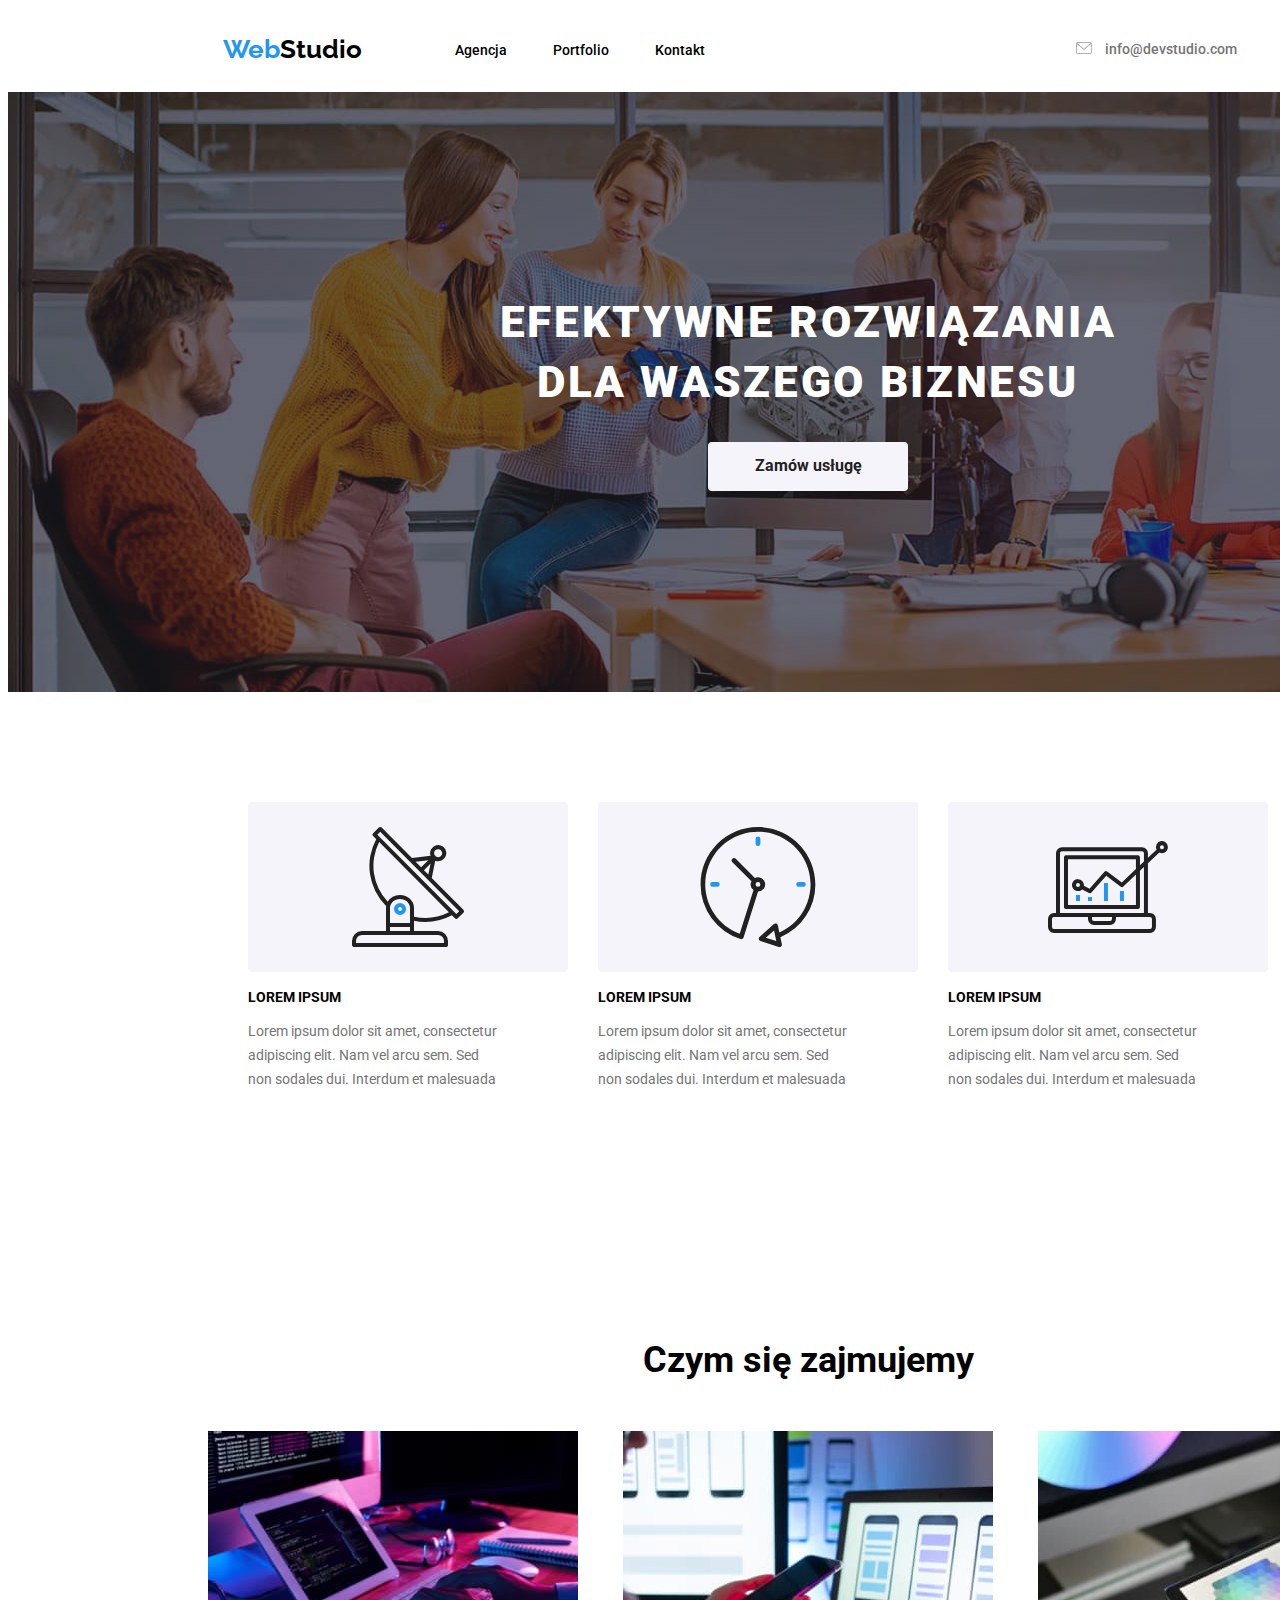
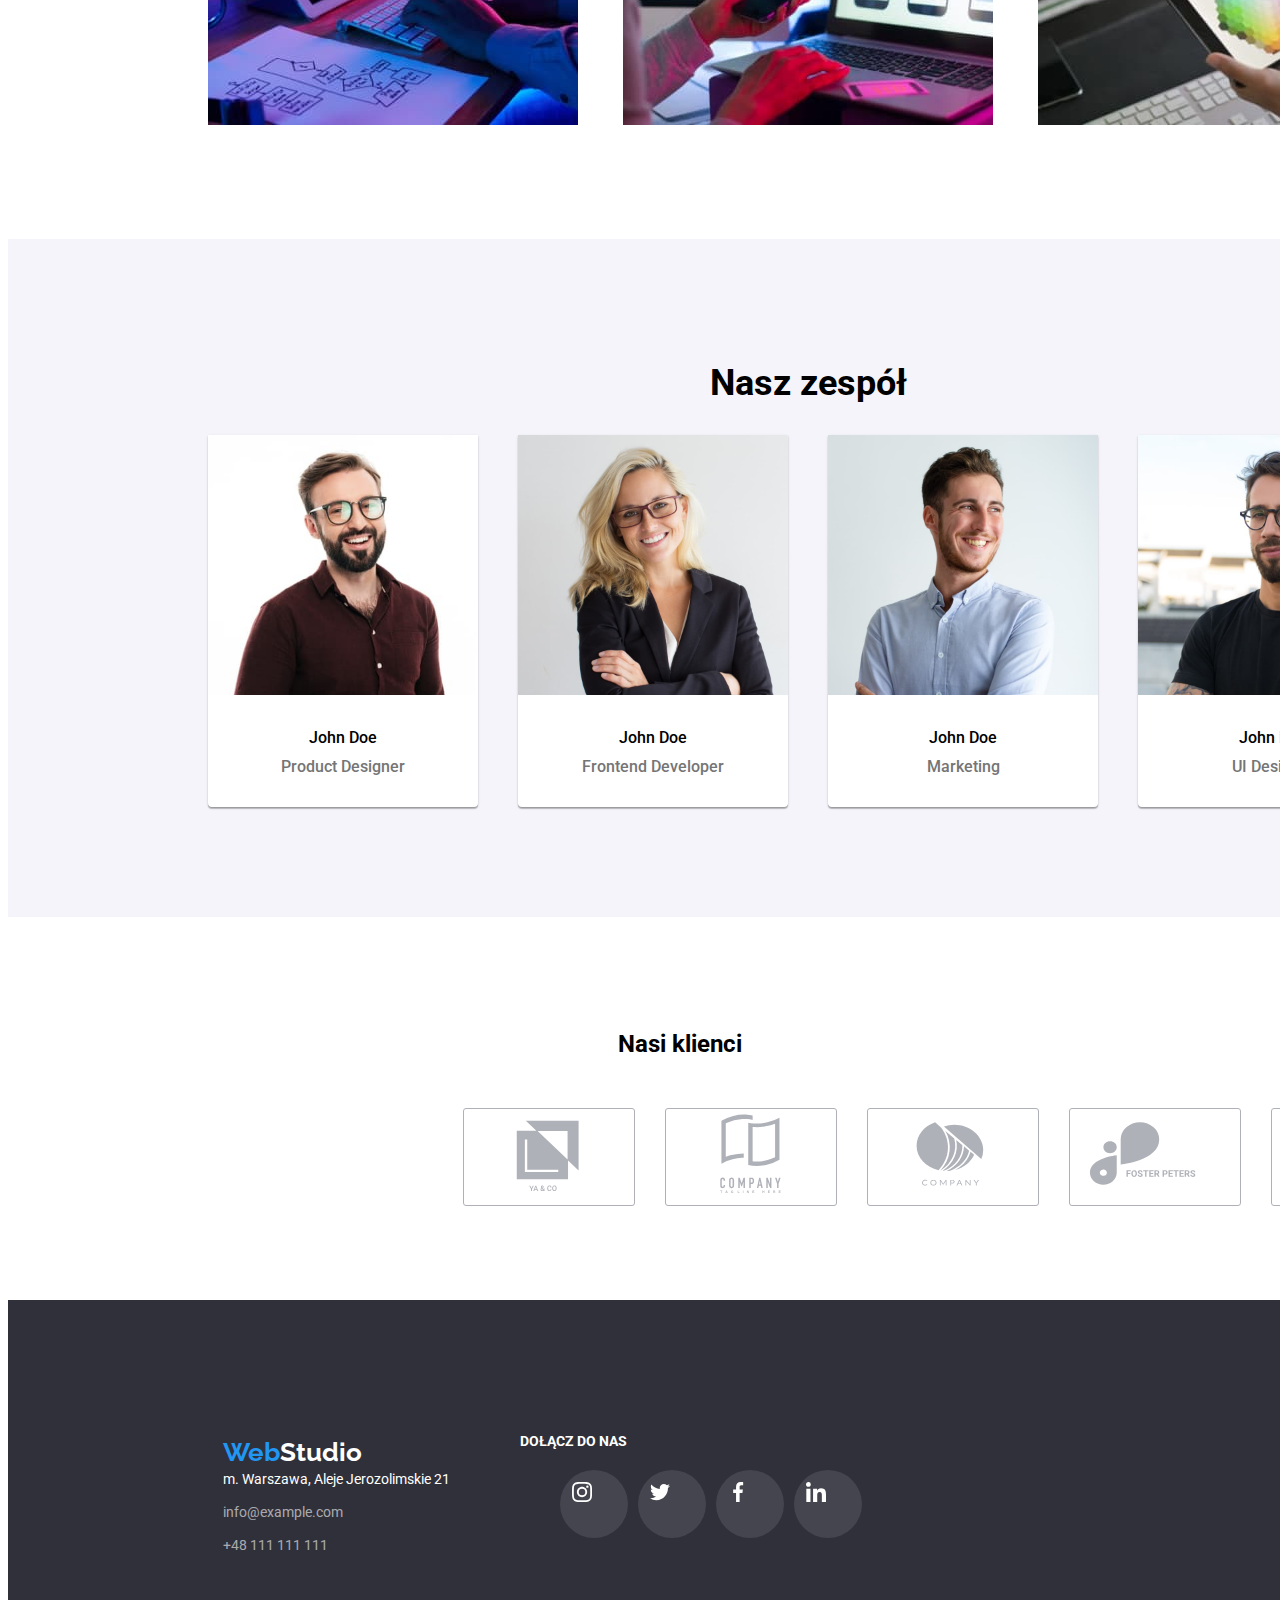
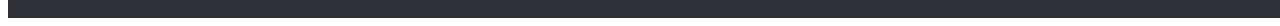
==== index.html @ 05b82b88 "our clients section" ====
<!DOCTYPE html>
<html lang="pl">
  <head>
    <meta charset="UTF-8" />
    <meta name="description" content="Doradztwo biznesowe" />
    <title>WebStudio</title>
    <link rel="preconnect" href="https://fonts.googleapis.com" />
    <link rel="preconnect" href="https://fonts.gstatic.com" crossorigin />
    <link
      href="https://fonts.googleapis.com/css2?family=Raleway:wght@700&family=Roboto:wght@400;500;700;900&display=swap"
      rel="stylesheet"
    />
    <link href="css/styles.css" rel="stylesheet" />
    <link
      rel="stylesheet"
      href="https://cdnjs.cloudflare.com/ajax/libs/modern-normalize/1.1.0/modern-normalize.min.css"
      integrity="sha512-wpPYUAdjBVSE4KJnH1VR1HeZfpl1ub8YT/NKx4PuQ5NmX2tKuGu6U/JRp5y+Y8XG2tV+wKQpNHVUX03MfMFn9Q=="
      crossorigin="anonymous"
      referrerpolicy="no-referrer"
    />
  </head>
  <body>
    <header>
      <div class="top container">
        <a class="logo" href="./index.html">
          <span class="blue-text">Web</span
          ><span class="black-text">Studio</span>
        </a>
        <nav>
          <ul class="menu">
            <li class="menu-component">
              <a class="link" href="./agencja">Agencja</a>
            </li>
            <li class="menu-component">
              <a class="link" href="./portfolio.html">Portfolio</a>
            </li>
            <li class="menu-component">
              <a class="link" href="./kontakt">Kontakt</a>
            </li>
          </ul>
        </nav>
        <ul class="contact-list">
          <li class="contact-address">
            <a class="contact" href="mailto:info@devstudio.com">
              <svg class="icons-header" height="12" width="16">
                <use href="./images/icons.svg#icon-envelope"></use>
              </svg>
              info@devstudio.com</a
            >
          </li>
          <li class="contact-address">
            <a class="contact" href="tel:+48111111111">
              <svg class="icons-header" height="16" width="10">
                <use href="./images/icons.svg#icon-smartphone"></use>
              </svg>
              +48 111 111 111</a
            >
          </li>
        </ul>
      </div>
    </header>
    <main class="main-part">
      <div class="dark-background">
        <h1 class="first-headline">
          EFEKTYWNE ROZWIĄZANIA<br />DLA WASZEGO BIZNESU
        </h1>
        <button class="single-button" type="button">Zamów usługę</button>
      </div>
      <section class="section">
        <div class="container">
          <ul class="latin-list">
            <li class="small-header">
              <svg class="list-icon" width="270" height="120">
                <use href="./images/icons.svg#icon-antenna-1"></use>
              </svg>
              <h3 class="latin-title">LOREM IPSUM</h3>
              <p class="latin-text">
                Lorem ipsum dolor sit amet, consectetur <br />
                adipiscing elit. Nam vel arcu sem. Sed <br />
                non sodales dui. Interdum et malesuada
              </p>
            </li>
            <li class="small-header">
              <svg class="list-icon" width="270" height="120">
                <use href="./images/icons.svg#icon-clock-1"></use>
              </svg>
              <h3 class="latin-title">LOREM IPSUM</h3>
              <p class="latin-text">
                Lorem ipsum dolor sit amet, consectetur <br />
                adipiscing elit. Nam vel arcu sem. Sed <br />
                non sodales dui. Interdum et malesuada
              </p>
            </li>
            <li class="small-header">
              <svg class="list-icon" width="270" height="120">
                <use href="./images/icons.svg#icon-diagram-1"></use>
              </svg>
              <h3 class="latin-title">LOREM IPSUM</h3>
              <p class="latin-text">
                Lorem ipsum dolor sit amet, consectetur <br />
                adipiscing elit. Nam vel arcu sem. Sed <br />
                non sodales dui. Interdum et malesuada
              </p>
            </li>
            <li class="small-header">
              <svg class="list-icon" width="270" height="120">
                <use href="./images/icons.svg#icon-astronaut-1"></use>
              </svg>
              <h3 class="latin-title">LOREM IPSUM</h3>
              <p class="latin-text">
                Lorem ipsum dolor sit amet, consectetur <br />
                adipiscing elit. Nam vel arcu sem. Sed <br />
                non sodales dui. Interdum et malesuada
              </p>
            </li>
          </ul>
        </div>
      </section>
      <section class="section">
        <div class="container">
          <h2 class="medium-header">Czym się zajmujemy</h2>
          <ul class="offers">
            <li class="offer">
              <img
                alt="working programer and his desk"
                width="370"
                height="294"
                src="images/first.jpg"
              />
            </li>
            <li class="offer">
              <img
                alt="application designer"
                width="370"
                height="294"
                src="images/second.jpg"
              />
            </li>
            <li class="offer">
              <img
                alt="graphic tablet and colour selection"
                width="370"
                height="294"
                src="images/third.jpg"
              />
            </li>
          </ul>
        </div>
      </section>
      <section class="section bottom-section">
        <div class="container">
          <h2 class="medium-header">Nasz zespół</h2>
          <ul class="team">
            <li class="photo">
              <figure>
                <img
                  alt="picture of a product designer"
                  width="270"
                  height="260"
                  src="images/productdesign.jpg"
                />
                <figcaption class="name">
                  <span class="person">John Doe</span>
                  <span class="position">Product Designer</span>
                </figcaption>
              </figure>
            </li>
            <li class="photo">
              <figure>
                <img
                  alt="picture of a frontend developer"
                  width="270"
                  height="260"
                  src="images/frontend.jpg"
                />
                <figcaption class="name">
                  <span class="person">John Doe</span>
                  <span class="position">Frontend Developer</span>
                </figcaption>
              </figure>
            </li>
            <li class="photo">
              <figure>
                <img
                  alt="picture of a marketing specialist"
                  width="270"
                  height="260"
                  src="images/marketing.jpg"
                />
                <figcaption class="name">
                  <span class="person">John Doe</span>
                  <span class="position">Marketing</span>
                </figcaption>
              </figure>
            </li>
            <li class="photo">
              <figure>
                <img
                  alt="picture of a UI designer"
                  width="270"
                  height="260"
                  src="images/uidesigner.jpg"
                />
                <figcaption class="name">
                  <span class="person">John Doe</span>
                  <span class="position">UI Designer</span>
                </figcaption>
              </figure>
            </li>
          </ul>
        </div>
      </section>
      <section class="section">
        <div class="container">
          <h2 class="clients">Nasi klienci</h2>
          <ul class="clients-list">
            <li class="clients-element">
              <a href="#" class="clients-link">
                <svg class="clients-icon" height="92" width="170">
                  <use
                    href="./images/icons.svg#icon-client1"
                    class="logo-client"
                  ></use>
                </svg>
              </a>
            </li>
            <li class="clients-element">
              <a href="#" class="clients-link">
                <svg class="clients-icon" height="92" width="170">
                  <use
                    href="./images/icons.svg#icon-client2"
                    class="logo-client"
                  ></use>
                </svg>
              </a>
            </li>
            <li class="clients-element">
              <a href="#" class="clients-link">
                <svg class="clients-icon" height="92" width="170">
                  <use
                    href="./images/icons.svg#icon-client3"
                    class="logo-client"
                  ></use>
                </svg>
              </a>
            </li>
            <li class="clients-element">
              <a href="#" class="clients-link">
                <svg class="clients-icon" height="92" width="170">
                  <use
                    href="./images/icons.svg#icon-client4"
                    class="logo-client"
                  ></use>
                </svg>
              </a>
            </li>
            <li class="clients-element">
              <a href="#" class="clients-link">
                <svg class="clients-icon" height="92" width="170">
                  <use
                    href="./images/icons.svg#icon-client5"
                    class="logo-client"
                  ></use>
                </svg>
              </a>
            </li>
            <li class="clients-element">
              <a href="#" class="clients-link">
                <svg class="clients-icon" height="92" width="170">
                  <use
                    href="./images/icons.svg#icon-client6"
                    class="logo-client"
                  ></use>
                </svg>
              </a>
            </li>
          </ul>
        </div>
      </section>
    </main>
    <footer class="footer-background">
      <div class="contacts-footer">
        <div class="contacts-footer-group">
          <ul class="footer-components">
            <li class="bottom-logo">
              <a
                class="logo"
                href="https://zofiasylwisty.github.io/goit-markup-hw-04/"
              >
                <span class="blue-text">Web</span
                ><span class="white-text">Studio</span>
              </a>
            </li>
            <li class="addresses">
              <address class="location">
                m. Warszawa, Aleje Jerozolimskie 21
              </address>
            </li>
            <li class="addresses">
              <a class="bottom-links" href="mailto:info@devstudio.com"
                >info@example.com</a
              >
            </li>
            <li class="addresses">
              <a class="bottom-links" href="tel:+48111111111"
                >+48 111 111 111</a
              >
            </li>
          </ul>
          <div class="social-media-footer">
            <h2 class="join-us">DOŁĄCZ DO NAS</h2>
            <ul class="footer-icons-list">
              <li class="icon-element-footer">
                <div class="footer-icon-circle">
                  <a href="https://www.instagram.com/" class="icon-footer"
                    ><svg class="footer-social-icons" height="20" width="20">
                      <use href="./images/icons.svg#icon-instagram"></use>
                    </svg>
                  </a>
                </div>
              </li>
              <li class="icon-element-footer">
                <div class="footer-icon-circle">
                  <a href="https://twitter.com/" class="icon-footer"
                    ><svg class="footer-social-icons" height="20" width="20">
                      <use href="./images/icons.svg#icon-twitter"></use>
                    </svg>
                  </a>
                </div>
              </li>
              <li class="icon-element-footer">
                <div class="footer-icon-circle">
                  <a href="https://www.facebook.com/" class="icon-footer"
                    ><svg class="footer-social-icons" height="20" width="20">
                      <use href="./images/icons.svg#icon-facebook"></use>
                    </svg>
                  </a>
                </div>
              </li>
              <li class="icon-element-footer">
                <div class="footer-icon-circle">
                  <a href="https://www.linkedin.com/" class="icon-footer"
                    ><svg class="footer-social-icons" height="20" width="20">
                      <use href="./images/icons.svg#icon-linkedin"></use>
                    </svg>
                  </a>
                </div>
              </li>
            </ul>
          </div>
        </div>
      </div>
    </footer>
  </body>
</html>
---- css/styles.css ----
body {
  font-family: "Roboto", sans-serif;
  font-family: inherit;
  background: var(--first-color) inherit;
  width: 1600px;
}
:root {
  --first-color: #ffffff;
  --second-color: #f5f4fa;
  --third-color: #757575;
  --fourth-color: #2f303a;
  --fifth-color: #000000;
  --sixth-color: #212121;
  --seventh-color: #2196f3;
  --eight-color: #ffffff99;
  --shadow: #00000040;
  --disabled-icon: #afb1b8;
  --icons-color: rgba(255, 255, 255, 0.1);
}
.blue-text {
  font-family: "Raleway";
  font-size: 26px;
  font-weight: 700;
  line-height: 1.19;
  color: var(--seventh-color);
  text-decoration: none;
}
.black-text {
  font-family: "Raleway";
  font-size: 26px;
  font-weight: 700;
  line-height: 1.19;
  color: var(--fifth-color);
  text-decoration: none;
}
.white-text {
  font-family: "Raleway";
  font-size: 26px;
  font-weight: 700;
  line-height: 1.19;
  color: var(--first-color);
  text-decoration: none;
}
.border-bottom {
  border-bottom: 1px solid #e5e5e5;
}
.top {
  display: flex;
  flex-direction: row;
  align-items: center;
  margin-left: 215px;
  margin-right: 0px;
}
.menu {
  display: flex;
  flex-direction: row;
  padding-left: 0px;
  margin-left: 93px;
  margin-right: 371px;
  margin-top: 32px;
  margin-bottom: 32px;
}
.menu > .menu-component:not(:last-child) {
  margin-right: 46px;
}
.contact-list {
  display: flex;
  flex-direction: row;
  padding-left: 0px;
  margin-top: 32px;
  margin-bottom: 32px;
}
.contact-list > .contact-address:not(:last-child) {
  margin-right: 50px;
}
.logo {
  font-family: "Raleway";
  font-weight: 700;
  font-size: 26px;
  line-height: 1.19;
  text-decoration: none;
  margin-top: 24px;
  margin-bottom: 25px;
}

li {
  list-style: none;
}

.link {
  font-family: "Roboto";
  font-weight: 500;
  font-size: 14px;
  line-height: 1.14;
  text-decoration: none;
  color: var(--fifth-color);
}
.link:hover,
.link:focus,
.link:active {
  color: var(--seventh-color);
}
.contact {
  font-family: "Roboto";
  font-size: 14px;
  font-weight: 500;
  line-height: 1.14;
  text-decoration: none;
  color: var(--third-color);
}
.contact:hover,
.contact:focus,
.contact:active {
  color: var(--seventh-color);
}
.icons-header:hover {
  fill: #2196f3;
}
.icons-header {
  fill: var(--disabled-icon);
  margin-right: 10px;
}
.dark-background {
  background-color: var(--fourth-color);
  width: 1600px;
  display: flex;
  flex-direction: column;
  justify-content: center;
  align-items: center;
}
.dark-background {
  background-color: var(--fourth-color);
  height: 600px;
  background-image: linear-gradient(
      to bottom,
      rgba(47, 48, 58, 0.4) 0%,
      rgba(47, 48, 58, 0.4) 50%
    ),
    url(../images/background-photo.jpg);
  background-size: cover;
  background-position: center;
  background-repeat: no-repeat;
  box-shadow: 0px 4px 4px 0px var(--shadow-shadow);
  max-width: 1600px;
  margin: 0 auto;
}

.first-headline {
  font-family: "Roboto";
  font-size: 44px;
  font-weight: 900;
  letter-spacing: 0.06em;
  line-height: 1.36;
  text-align: center;
  color: var(--first-color);
  margin: 200px 452px 30px;
}
.single-button {
  color: var(--sixth-color);
  background-color: var(--second-color);
  cursor: pointer;
  border: none;
  border-radius: 4px;
  font-family: "Roboto";
  font-size: 16px;
  font-weight: 700;
  line-height: 1.8;
  padding: 10px 41px 10px 42px;
  width: 200px;
  margin: 0px 700px 200px;
}
.single-button:hover,
.single-button:focus,
.single-button:active {
  color: var(--first-color);
  background-color: var(--seventh-color);
  text-align: center;
  display: flex;
}
.list-icon {
  background-color: var(--second-color);
  width: 270;
  height: 120;
  border-radius: 4px;
  padding: 25px;
}
.latin-list {
  display: flex;
  flex-direction: row;
  justify-content: space-between;
}
.latin-title {
  font-family: Roboto;
  font-size: 14px;
  font-weight: 700;
  line-height: 1.14;
  color: var(--fifth-color);
  margin-bottom: 10px;
}
.latin-list > .small-header:not(:last-child) {
  margin-right: 30px;
}
.latin-text {
  font-family: "Roboto";
  font-size: 14px;
  line-height: 1.71;
  color: var(--third-color);
}
.medium-header {
  font-family: "Roboto";
  font-size: 36px;
  font-weight: 700;
  line-height: 1.16;
  color: var(--fifth-color);
  text-align: center;
}
.name {
  font-family: "Roboto";
  font-size: 16px;
  font-weight: 500;
  line-height: 1.18;
  color: var(--fifth-color);
}
.position {
  font-family: "Roboto";
  font-size: 16px;
  line-height: 1.18;
  color: var(--third-color);
  padding-bottom: 30px;
}
.term {
  color: var(--sixth-color);
  font-family: "Roboto";
  font-size: 18px;
  font-weight: 700;
  line-height: 2;
  margin-top: 20px;
  margin-right: 24px;
  margin-left: 24px;
}
.test {
  display: flex;
  flex-direction: column;
  border-bottom: 1px solid #eeeeee;
  border-right: 1px solid #eeeeee;
  border-left: 1px solid #eeeeee;
}
.definition {
  color: var(--third-color);
  font-family: "Roboto";
  font-size: 16px;
  line-height: 1.8;
  margin-top: 4px;
  margin-bottom: 20px;
}

.location {
  font-family: "Roboto";
  font-size: 14px;
  font-style: normal;
  line-height: 1.7;
  color: var(--first-color);
}
.bottom-links {
  color: var(--eight-color);
  font-family: "Roboto";
  font-size: 14px;
  line-height: 1.7;
  text-decoration: none;
}
.bottom-links:hover,
.bottom-links:focus,
.bottom-links:active {
  color: var(--seventh-color);
}

.footer-background {
  background-color: var(--fourth-color);
  border-top: 1px solid var(--fourth-color);
}
.footer-components {
  display: flex;
  flex-direction: column;
  justify-content: flex-start;
  padding-top: 60px;
  padding-left: 215px;
  margin-bottom: 0px;
}
.footer-components > .addresses:not(:last-child) {
  margin-bottom: 9px;
}
.footer-components > .addresses:first-child {
  margin-top: 20px;
}
.footer-components > .addresses:last-child {
  margin-bottom: 60px;
}
.contacts-footer {
  display: flex;
}
.contacts-footer-group {
  display: flex;
  margin-top: 60px;
}
.social-media-footer {
  margin-left: 70px;
}
.join-us {
  font-family: "Roboto";
  font-weight: 700;
  font-size: 14px;
  line-height: 1.17;
  letter-spacing: 3%;
  color: var(--first-color);
  text-transform: uppercase;
  margin-top: 72px;
  margin-right: 955px;
  margin-bottom: 20px;
}
.footer-icons-list {
  display: flex;
}
.icon-footer {
  fill: var(--first-color);
}
.footer-icon-circle {
  width: 44px;
  height: 44px;
  border-radius: 50px;
  background-color: var(--icons-color);
  padding: 12px;
}
.footer-icon-circle:hover,
.footer-icon-circle:focus,
.footer-icon-circle:active {
  background-color: var(--seventh-color);
}
.icon-element-footer:not(:last-child) {
  margin-right: 10px;
}
.footer-social-icons {
  background-position: center;
}
.offers {
  display: flex;
  margin-top: 50px;
  justify-content: space-between;
  padding: 0px;
}
figure {
  margin: 0;
}
.team > .member:not(:last-child) {
  margin-right: 30px;
}
.team {
  display: flex;
  flex-direction: row;
  justify-content: space-between;
  padding: 0px;
}
.photo {
  display: flex;
  background-color: var(--first-color);
  border-radius: 0px 0px 4px 4px;
  box-shadow: 0px 1px 3px rgba(0, 0, 0, 0.12), 0px 1px 1px rgba(0, 0, 0, 0.14),
    0px 2px 1px rgba(0, 0, 0, 0.2);
}
.name {
  display: flex;
  flex-direction: column;
  align-items: center;
}
.person {
  padding-top: 30px;
  margin-bottom: 10px;
}

.filters-list {
  display: flex;
  flex-direction: row;
  justify-content: space-between;
  margin-top: 100px;
  margin-bottom: 56px;
  margin-left: 510px;
  margin-right: 518px;
  padding: 0px;
  width: 572px;
}
.filter {
  color: var(--sixth-color);
  background-color: var(--second-color);
  cursor: pointer;
  border: none;
  font-family: "Roboto";
  font-size: 16px;
  font-weight: 500;
  line-height: 1.16;
  text-align: center;
  padding: 6px 22px;
  border-radius: 4px;
}
.filter:hover,
.filter:focus,
.filter:active {
  color: var(--first-color);
  background-color: var(--seventh-color);
}
.filters-list > .filter-element:not(:last-child) {
  margin-right: 8px;
}

.main-part {
  display: flex;
  flex-direction: column;
  align-items: center;
}
.bottom-section {
  background-color: var(--second-color);
  width: 1600px;
  display: flex;
  justify-content: center;
}
.section {
  padding-top: 94px;
  padding-bottom: 94px;
}
.container {
  width: 1200px;
}
.card-set {
  display: flex;
  flex-wrap: wrap;
  gap: 30px;
  padding: 0;
}
.card-item {
  flex-basis: calc((100% - 60px) / 3);
}
.grid-container {
  width: 1182px;
  margin-left: 215px;
  margin-bottom: 94px;
}
.clients {
  font-family: "Roboto";
  font-weight: 700;
  line-height: 1.16;
  text-align: center;
  color: var(--fifth-color);
  margin-bottom: 50px;
  margin-left: 410px;
  display: flex;
  align-items: center;
}
.clients-list {
  display: flex;
  flex-wrap: nowrap;
  gap: 30px;
  margin: 0;
  margin-left: 215px;
  align-items: center;
}
.logo-client {
  fill: var(--disabled-icon);
}
.logo-client:hover,
.logo-client:focus,
.logo-client:active {
  fill: var(--seventh-color);
}

.clients-element {
  border: 1px solid var(--disabled-icon);
  border-radius: 3px;
}
.clients-element:hover,
.clients-element:focus,
.clients-element:active {
  border: 1px solid var(--seventh-color);
}
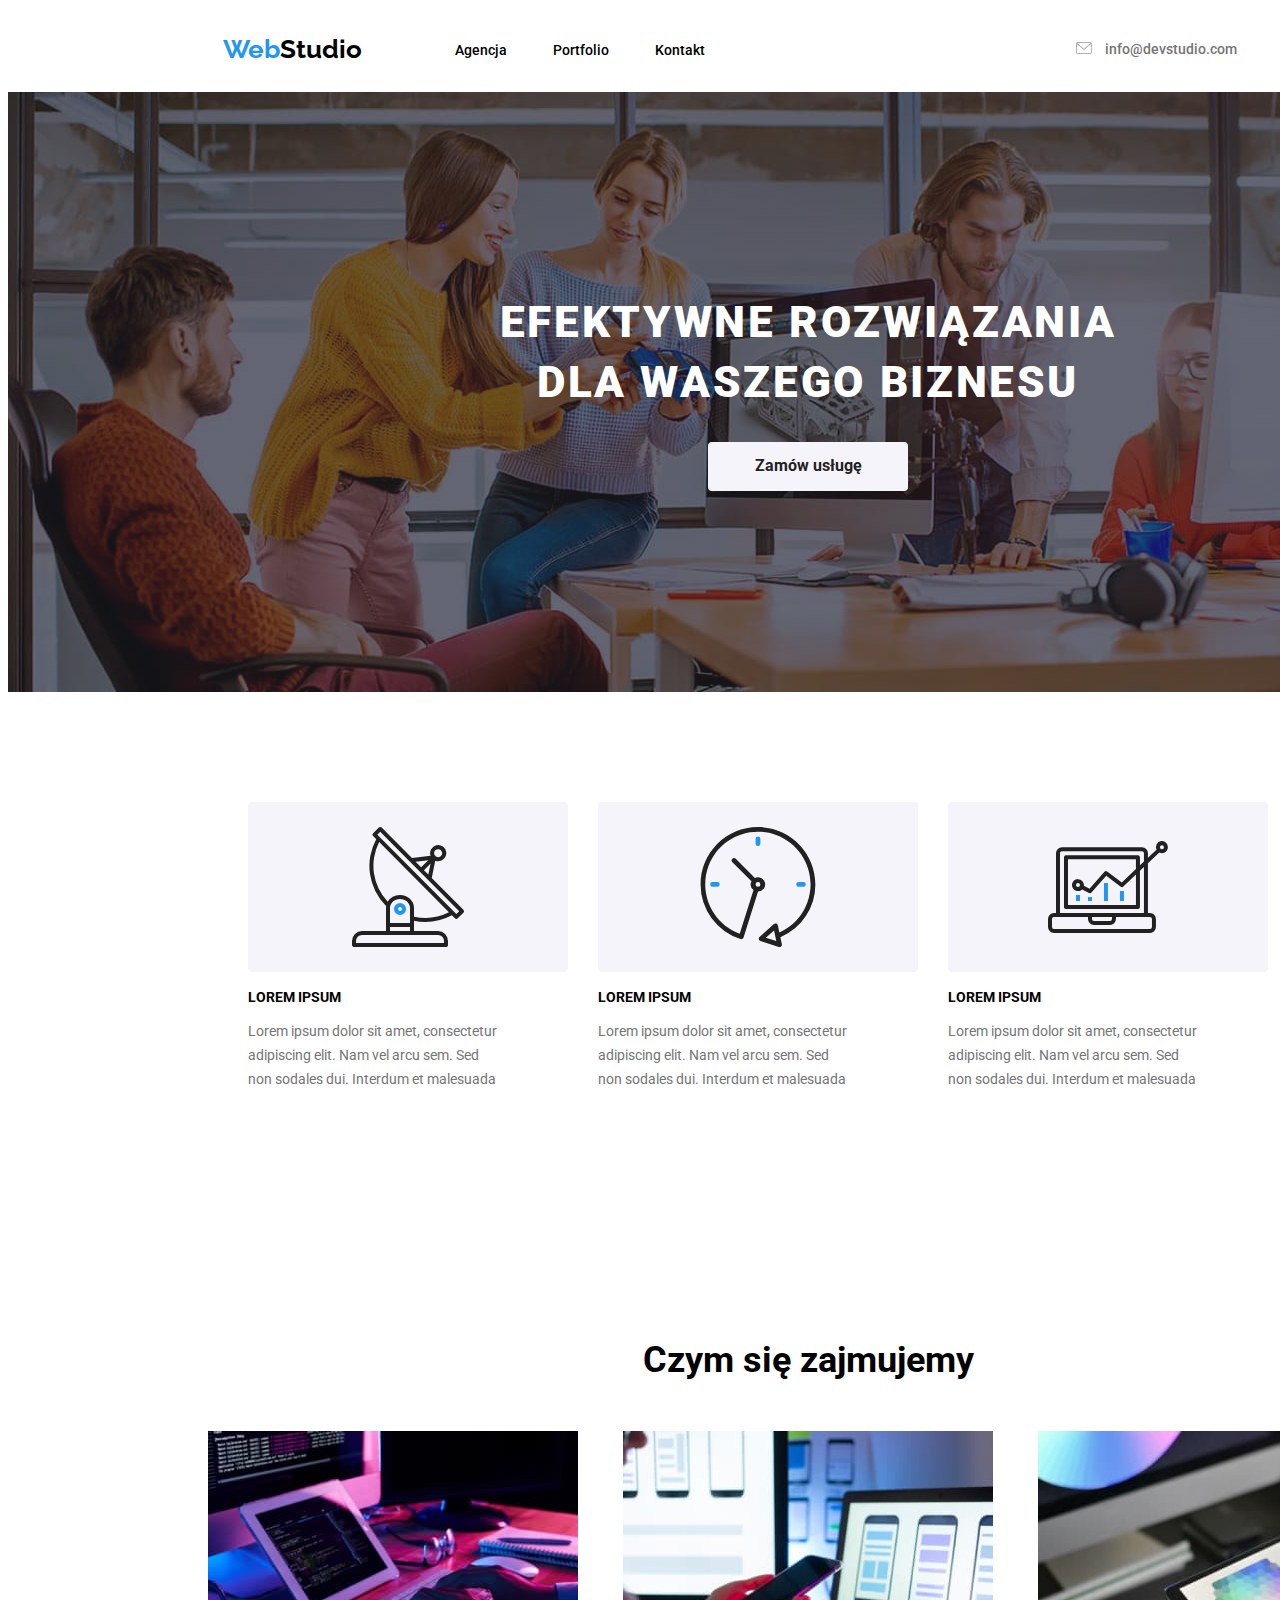
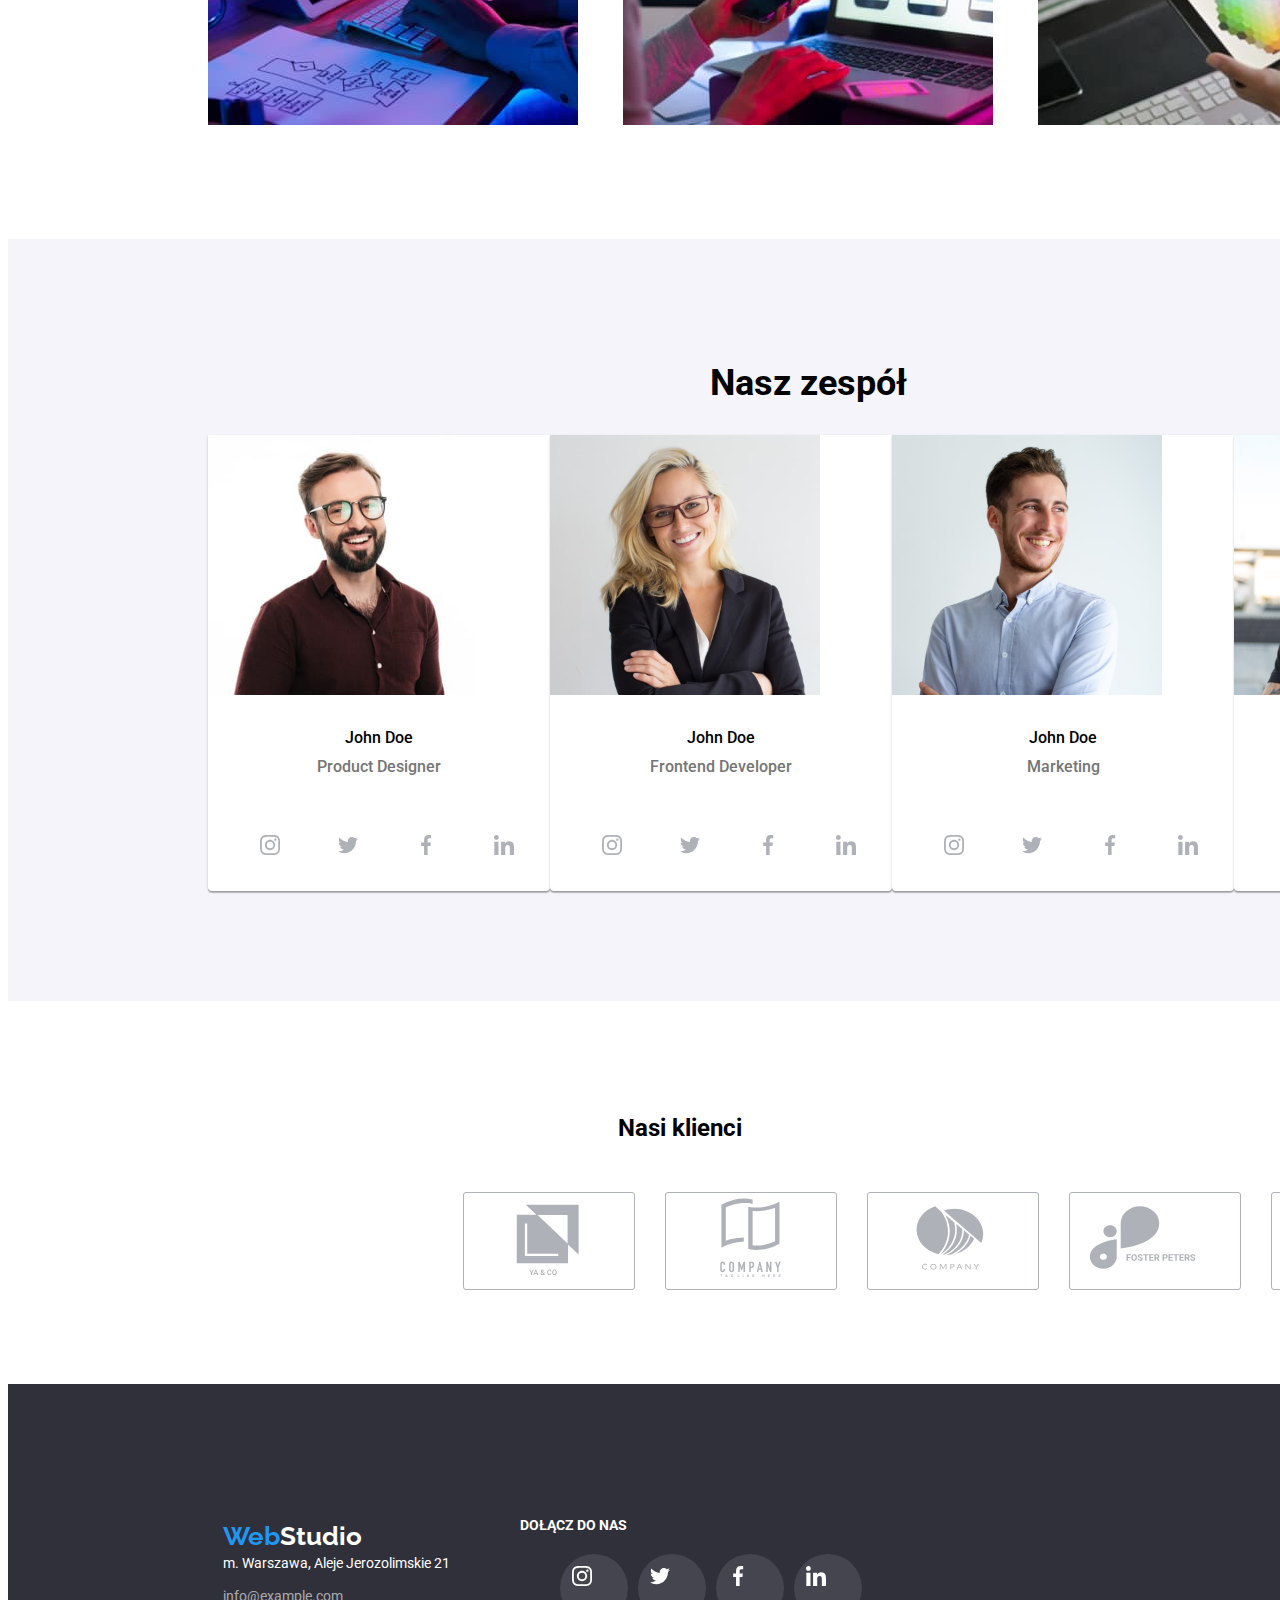
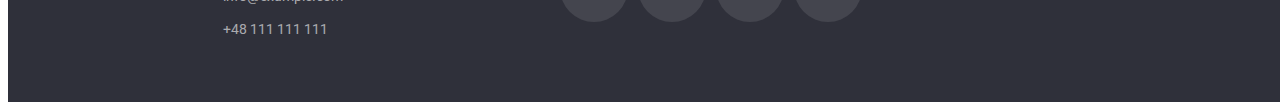
==== commit 2577357c: "social media" ====
--- a/index.html
+++ b/index.html
@@ -162,6 +162,50 @@
                 <figcaption class="name">
                   <span class="person">John Doe</span>
                   <span class="position">Product Designer</span>
+                  <ul class="social-media">
+                    <li class="social-media-element">
+                      <div class="icon-circle">
+                        <a
+                          href="https://www.instagram.com/"
+                          class="social-icons-link"
+                          ><svg class="social-icons" width="20" height="20">
+                            <use href="./images/icons.svg#icon-instagram"></use>
+                          </svg>
+                        </a>
+                      </div>
+                    </li>
+                    <li class="social-media-element">
+                      <div class="icon-circle">
+                        <a href="https://twitter.com/" class="social-icons-link"
+                          ><svg class="social-icons" width="20" height="20">
+                            <use href="./images/icons.svg#icon-twitter"></use>
+                          </svg>
+                        </a>
+                      </div>
+                    </li>
+                    <li class="social-media-element">
+                      <div class="icon-circle">
+                        <a
+                          href="https://www.facebook.com/"
+                          class="social-icons-link"
+                          ><svg class="social-icons" width="20" height="20">
+                            <use href="./images/icons.svg#icon-facebook"></use>
+                          </svg>
+                        </a>
+                      </div>
+                    </li>
+                    <li class="social-media-element">
+                      <div class="icon-circle">
+                        <a
+                          href="https://www.linkedin.com/"
+                          class="social-icons-link"
+                          ><svg class="social-icons" width="20" height="20">
+                            <use href="./images/icons.svg#icon-linkedin"></use>
+                          </svg>
+                        </a>
+                      </div>
+                    </li>
+                  </ul>
                 </figcaption>
               </figure>
             </li>
@@ -176,6 +220,50 @@
                 <figcaption class="name">
                   <span class="person">John Doe</span>
                   <span class="position">Frontend Developer</span>
+                  <ul class="social-media">
+                    <li class="social-media-element">
+                      <div class="icon-circle">
+                        <a
+                          href="https://www.instagram.com/"
+                          class="social-icons-link"
+                          ><svg class="social-icons" width="20" height="20">
+                            <use href="./images/icons.svg#icon-instagram"></use>
+                          </svg>
+                        </a>
+                      </div>
+                    </li>
+                    <li class="social-media-element">
+                      <div class="icon-circle">
+                        <a href="https://twitter.com/" class="social-icons-link"
+                          ><svg class="social-icons" width="20" height="20">
+                            <use href="./images/icons.svg#icon-twitter"></use>
+                          </svg>
+                        </a>
+                      </div>
+                    </li>
+                    <li class="social-media-element">
+                      <div class="icon-circle">
+                        <a
+                          href="https://www.facebook.com/"
+                          class="social-icons-link"
+                          ><svg class="social-icons" width="20" height="20">
+                            <use href="./images/icons.svg#icon-facebook"></use>
+                          </svg>
+                        </a>
+                      </div>
+                    </li>
+                    <li class="social-media-element">
+                      <div class="icon-circle">
+                        <a
+                          href="https://www.linkedin.com/"
+                          class="social-icons-link"
+                          ><svg class="social-icons" width="20" height="20">
+                            <use href="./images/icons.svg#icon-linkedin"></use>
+                          </svg>
+                        </a>
+                      </div>
+                    </li>
+                  </ul>
                 </figcaption>
               </figure>
             </li>
@@ -190,6 +278,50 @@
                 <figcaption class="name">
                   <span class="person">John Doe</span>
                   <span class="position">Marketing</span>
+                  <ul class="social-media">
+                    <li class="social-media-element">
+                      <div class="icon-circle">
+                        <a
+                          href="https://www.instagram.com/"
+                          class="social-icons-link"
+                          ><svg class="social-icons" width="20" height="20">
+                            <use href="./images/icons.svg#icon-instagram"></use>
+                          </svg>
+                        </a>
+                      </div>
+                    </li>
+                    <li class="social-media-element">
+                      <div class="icon-circle">
+                        <a href="https://twitter.com/" class="social-icons-link"
+                          ><svg class="social-icons" width="20" height="20">
+                            <use href="./images/icons.svg#icon-twitter"></use>
+                          </svg>
+                        </a>
+                      </div>
+                    </li>
+                    <li class="social-media-element">
+                      <div class="icon-circle">
+                        <a
+                          href="https://www.facebook.com/"
+                          class="social-icons-link"
+                          ><svg class="social-icons" width="20" height="20">
+                            <use href="./images/icons.svg#icon-facebook"></use>
+                          </svg>
+                        </a>
+                      </div>
+                    </li>
+                    <li class="social-media-element">
+                      <div class="icon-circle">
+                        <a
+                          href="https://www.linkedin.com/"
+                          class="social-icons-link"
+                          ><svg class="social-icons" width="20" height="20">
+                            <use href="./images/icons.svg#icon-linkedin"></use>
+                          </svg>
+                        </a>
+                      </div>
+                    </li>
+                  </ul>
                 </figcaption>
               </figure>
             </li>
@@ -204,6 +336,50 @@
                 <figcaption class="name">
                   <span class="person">John Doe</span>
                   <span class="position">UI Designer</span>
+                  <ul class="social-media">
+                    <li class="social-media-element">
+                      <div class="icon-circle">
+                        <a
+                          href="https://www.instagram.com/"
+                          class="social-icons-link"
+                          ><svg class="social-icons" width="20" height="20">
+                            <use href="./images/icons.svg#icon-instagram"></use>
+                          </svg>
+                        </a>
+                      </div>
+                    </li>
+                    <li class="social-media-element">
+                      <div class="icon-circle">
+                        <a href="https://twitter.com/" class="social-icons-link"
+                          ><svg class="social-icons" width="20" height="20">
+                            <use href="./images/icons.svg#icon-twitter"></use>
+                          </svg>
+                        </a>
+                      </div>
+                    </li>
+                    <li class="social-media-element">
+                      <div class="icon-circle">
+                        <a
+                          href="https://www.facebook.com/"
+                          class="social-icons-link"
+                          ><svg class="social-icons" width="20" height="20">
+                            <use href="./images/icons.svg#icon-facebook"></use>
+                          </svg>
+                        </a>
+                      </div>
+                    </li>
+                    <li class="social-media-element">
+                      <div class="icon-circle">
+                        <a
+                          href="https://www.linkedin.com/"
+                          class="social-icons-link"
+                          ><svg class="social-icons" width="20" height="20">
+                            <use href="./images/icons.svg#icon-linkedin"></use>
+                          </svg>
+                        </a>
+                      </div>
+                    </li>
+                  </ul>
                 </figcaption>
               </figure>
             </li>
--- a/css/styles.css
+++ b/css/styles.css
@@ -375,6 +375,40 @@
   padding-top: 30px;
   margin-bottom: 10px;
 }
+.social-media {
+  display: flex;
+}
+.social-media-element {
+  margin-top: 16px;
+}
+.social-media-element:not(:last-child) {
+  margin-right: 10px;
+}
+.social-icons {
+  fill: var(--disabled-icon);
+}
+.social-icons:hover,
+.social-icons:focus,
+.social-icons:active {
+  fill: var(--first-color);
+}
+.social-icons-link:hover,
+.social-icons-link:focus,
+.social-icons-link:active {
+  fill: var(--first-color);
+}
+.icon-circle {
+  width: 44px;
+  height: 44px;
+  border-radius: 50px;
+  padding: 12px;
+  background-color: var(--first-color);
+}
+.icon-circle:hover,
+.icon-circle:focus,
+.icon-circle:active {
+  background-color: var(--seventh-color);
+}
 
 .filters-list {
   display: flex;
@@ -479,3 +513,37 @@
 .clients-element:active {
   border: 1px solid var(--seventh-color);
 }
+.social-list {
+  display: flex;
+}
+.social-list-items {
+  margin-top: 16px;
+}
+.social-list-items:not(:last-child) {
+  margin-right: 10px;
+}
+.social-icons {
+  fill: var(--disabled-icon);
+}
+.social-icons:hover,
+.social-icons:focus,
+.social-icons:active {
+  fill: var(--first-color);
+}
+.social-icons-link:hover,
+.social-icons-link:focus,
+.social-icons-link:active {
+  fill: var(--first-color);
+}
+.icon-circle {
+  width: 44px;
+  height: 44px;
+  border-radius: 50px;
+  padding: 12px;
+  background-color: var(--first-color);
+}
+.icon-circle:hover,
+.icon-circle:focus,
+.icon-circle:active {
+  background-color: var(--seventh-color);
+}
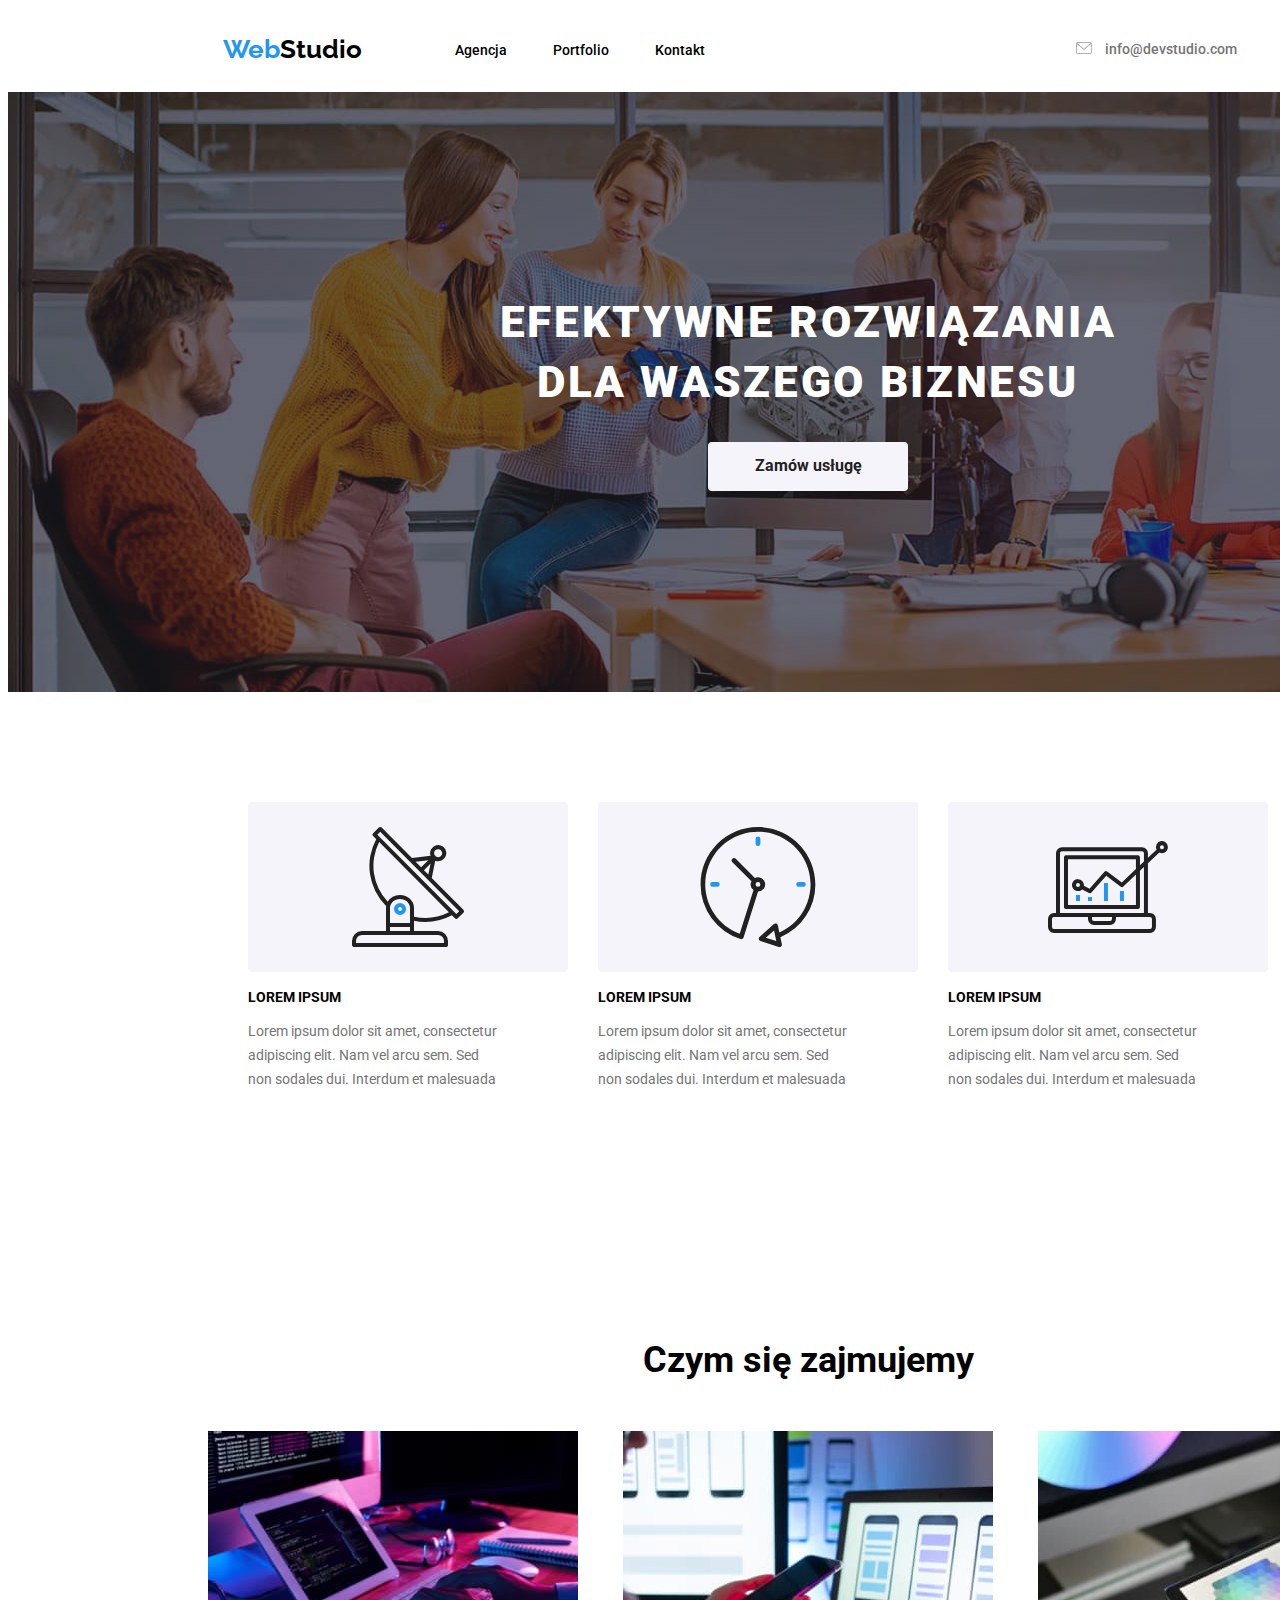
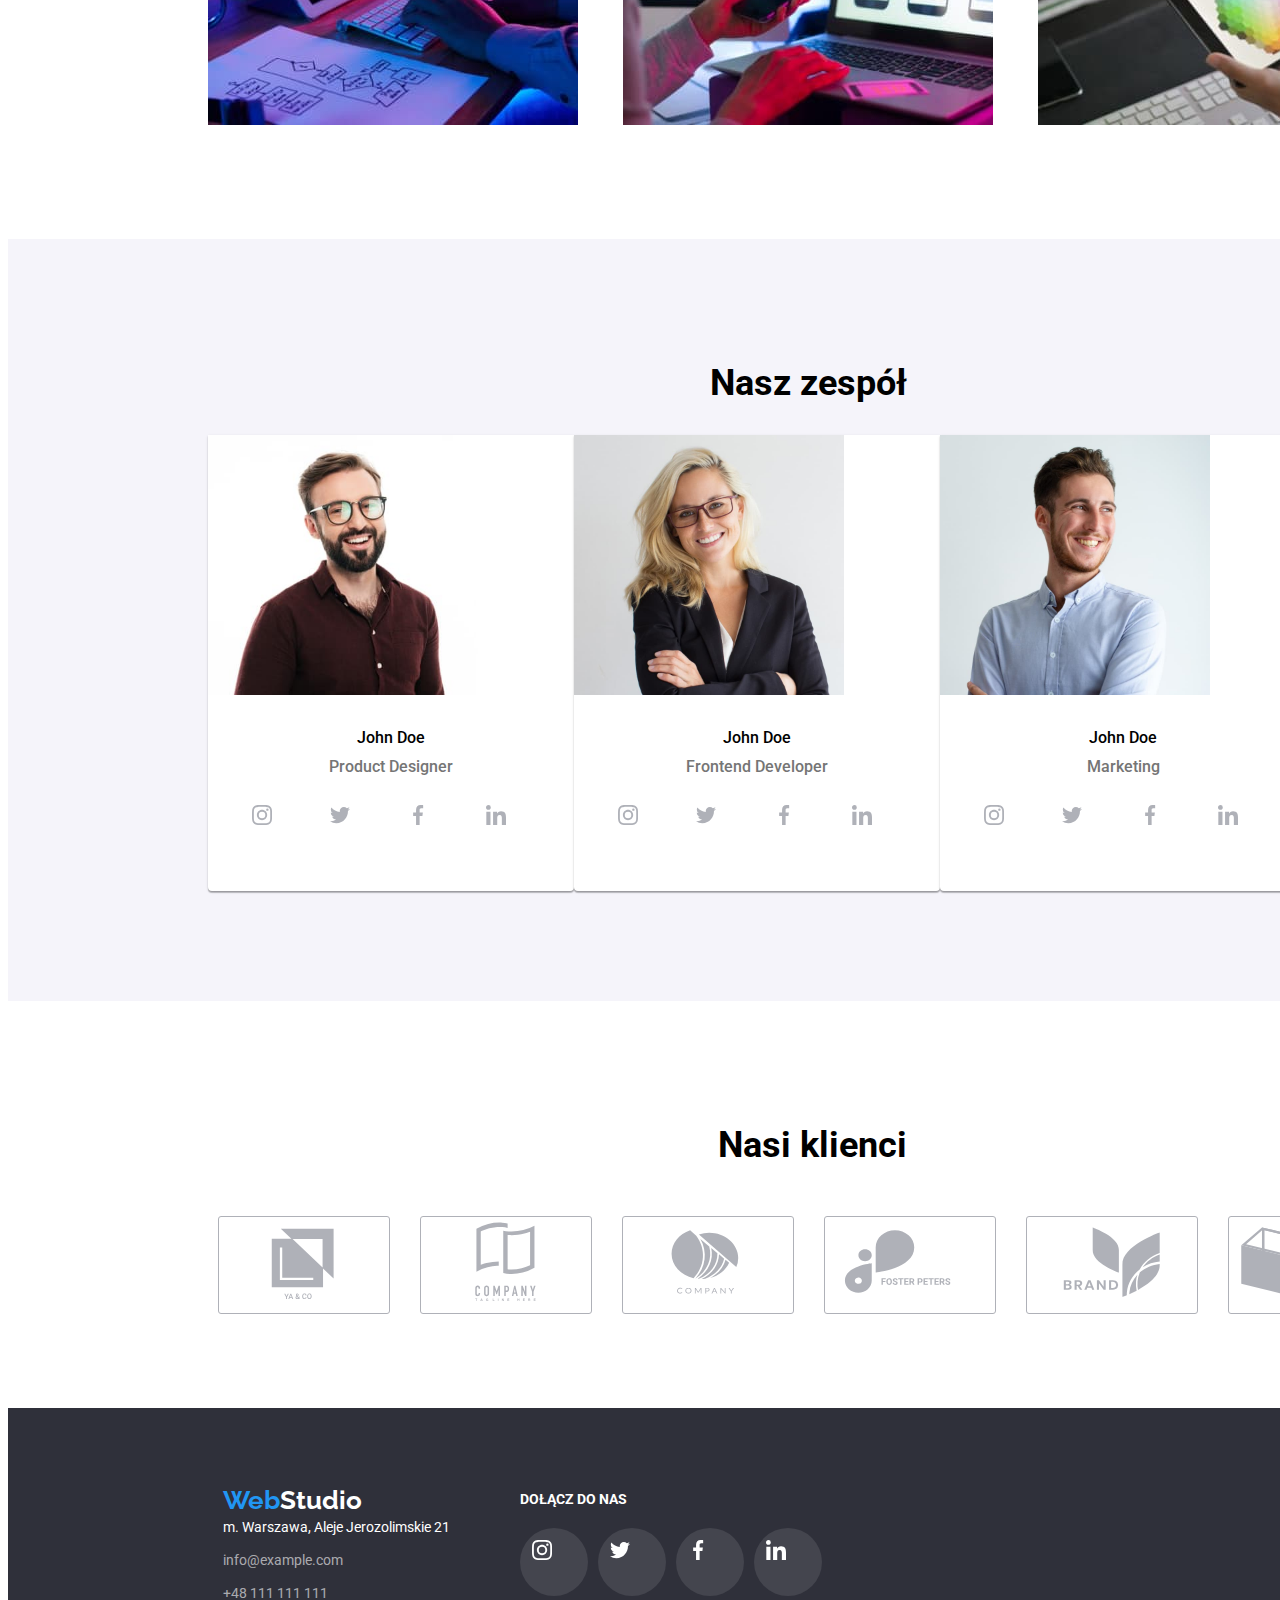
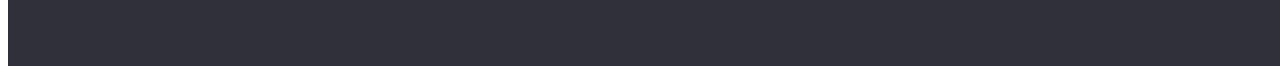
==== commit 308e0a0a: "last" ====
--- a/index.html
+++ b/index.html
@@ -166,7 +166,7 @@
                     <li class="social-media-element">
                       <div class="icon-circle">
                         <a
-                          href="https://www.instagram.com/"
+                          href="#"
                           class="social-icons-link"
                           ><svg class="social-icons" width="20" height="20">
                             <use href="./images/icons.svg#icon-instagram"></use>
@@ -176,7 +176,7 @@
                     </li>
                     <li class="social-media-element">
                       <div class="icon-circle">
-                        <a href="https://twitter.com/" class="social-icons-link"
+                        <a href="#" class="social-icons-link"
                           ><svg class="social-icons" width="20" height="20">
                             <use href="./images/icons.svg#icon-twitter"></use>
                           </svg>
@@ -186,7 +186,7 @@
                     <li class="social-media-element">
                       <div class="icon-circle">
                         <a
-                          href="https://www.facebook.com/"
+                          href="#"
                           class="social-icons-link"
                           ><svg class="social-icons" width="20" height="20">
                             <use href="./images/icons.svg#icon-facebook"></use>
@@ -197,7 +197,7 @@
                     <li class="social-media-element">
                       <div class="icon-circle">
                         <a
-                          href="https://www.linkedin.com/"
+                          href="#"
                           class="social-icons-link"
                           ><svg class="social-icons" width="20" height="20">
                             <use href="./images/icons.svg#icon-linkedin"></use>
@@ -224,7 +224,7 @@
                     <li class="social-media-element">
                       <div class="icon-circle">
                         <a
-                          href="https://www.instagram.com/"
+                          href="#"
                           class="social-icons-link"
                           ><svg class="social-icons" width="20" height="20">
                             <use href="./images/icons.svg#icon-instagram"></use>
@@ -234,7 +234,7 @@
                     </li>
                     <li class="social-media-element">
                       <div class="icon-circle">
-                        <a href="https://twitter.com/" class="social-icons-link"
+                        <a href="#" class="social-icons-link"
                           ><svg class="social-icons" width="20" height="20">
                             <use href="./images/icons.svg#icon-twitter"></use>
                           </svg>
@@ -244,8 +244,7 @@
                     <li class="social-media-element">
                       <div class="icon-circle">
                         <a
-                          href="https://www.facebook.com/"
-                          class="social-icons-link"
+                          href="#"social-icons-link"
                           ><svg class="social-icons" width="20" height="20">
                             <use href="./images/icons.svg#icon-facebook"></use>
                           </svg>
@@ -255,7 +254,7 @@
                     <li class="social-media-element">
                       <div class="icon-circle">
                         <a
-                          href="https://www.linkedin.com/"
+                          href="#"
                           class="social-icons-link"
                           ><svg class="social-icons" width="20" height="20">
                             <use href="./images/icons.svg#icon-linkedin"></use>
@@ -282,7 +281,7 @@
                     <li class="social-media-element">
                       <div class="icon-circle">
                         <a
-                          href="https://www.instagram.com/"
+                          href="#"
                           class="social-icons-link"
                           ><svg class="social-icons" width="20" height="20">
                             <use href="./images/icons.svg#icon-instagram"></use>
@@ -292,7 +291,7 @@
                     </li>
                     <li class="social-media-element">
                       <div class="icon-circle">
-                        <a href="https://twitter.com/" class="social-icons-link"
+                        <a href="#" class="social-icons-link"
                           ><svg class="social-icons" width="20" height="20">
                             <use href="./images/icons.svg#icon-twitter"></use>
                           </svg>
@@ -302,7 +301,7 @@
                     <li class="social-media-element">
                       <div class="icon-circle">
                         <a
-                          href="https://www.facebook.com/"
+                          href="#"
                           class="social-icons-link"
                           ><svg class="social-icons" width="20" height="20">
                             <use href="./images/icons.svg#icon-facebook"></use>
@@ -313,7 +312,7 @@
                     <li class="social-media-element">
                       <div class="icon-circle">
                         <a
-                          href="https://www.linkedin.com/"
+                          href="#"
                           class="social-icons-link"
                           ><svg class="social-icons" width="20" height="20">
                             <use href="./images/icons.svg#icon-linkedin"></use>
@@ -340,7 +339,7 @@
                     <li class="social-media-element">
                       <div class="icon-circle">
                         <a
-                          href="https://www.instagram.com/"
+                          href="#"
                           class="social-icons-link"
                           ><svg class="social-icons" width="20" height="20">
                             <use href="./images/icons.svg#icon-instagram"></use>
@@ -350,7 +349,7 @@
                     </li>
                     <li class="social-media-element">
                       <div class="icon-circle">
-                        <a href="https://twitter.com/" class="social-icons-link"
+                        <a href="#" class="social-icons-link"
                           ><svg class="social-icons" width="20" height="20">
                             <use href="./images/icons.svg#icon-twitter"></use>
                           </svg>
@@ -360,7 +359,7 @@
                     <li class="social-media-element">
                       <div class="icon-circle">
                         <a
-                          href="https://www.facebook.com/"
+                          href="#"
                           class="social-icons-link"
                           ><svg class="social-icons" width="20" height="20">
                             <use href="./images/icons.svg#icon-facebook"></use>
@@ -370,9 +369,7 @@
                     </li>
                     <li class="social-media-element">
                       <div class="icon-circle">
-                        <a
-                          href="https://www.linkedin.com/"
-                          class="social-icons-link"
+                        <a href="#" class="social-icons-link"
                           ><svg class="social-icons" width="20" height="20">
                             <use href="./images/icons.svg#icon-linkedin"></use>
                           </svg>
@@ -488,7 +485,7 @@
             <ul class="footer-icons-list">
               <li class="icon-element-footer">
                 <div class="footer-icon-circle">
-                  <a href="https://www.instagram.com/" class="icon-footer"
+                  <a href="#" class="icon-footer"
                     ><svg class="footer-social-icons" height="20" width="20">
                       <use href="./images/icons.svg#icon-instagram"></use>
                     </svg>
@@ -497,7 +494,7 @@
               </li>
               <li class="icon-element-footer">
                 <div class="footer-icon-circle">
-                  <a href="https://twitter.com/" class="icon-footer"
+                  <a href="#" class="icon-footer"
                     ><svg class="footer-social-icons" height="20" width="20">
                       <use href="./images/icons.svg#icon-twitter"></use>
                     </svg>
@@ -506,7 +503,7 @@
               </li>
               <li class="icon-element-footer">
                 <div class="footer-icon-circle">
-                  <a href="https://www.facebook.com/" class="icon-footer"
+                  <a href="#" class="icon-footer"
                     ><svg class="footer-social-icons" height="20" width="20">
                       <use href="./images/icons.svg#icon-facebook"></use>
                     </svg>
@@ -515,7 +512,7 @@
               </li>
               <li class="icon-element-footer">
                 <div class="footer-icon-circle">
-                  <a href="https://www.linkedin.com/" class="icon-footer"
+                  <a href="#" class="icon-footer"
                     ><svg class="footer-social-icons" height="20" width="20">
                       <use href="./images/icons.svg#icon-linkedin"></use>
                     </svg>
--- a/css/styles.css
+++ b/css/styles.css
@@ -226,7 +226,6 @@
   font-size: 16px;
   line-height: 1.18;
   color: var(--third-color);
-  padding-bottom: 30px;
 }
 .term {
   color: var(--sixth-color);
@@ -282,7 +281,7 @@
   display: flex;
   flex-direction: column;
   justify-content: flex-start;
-  padding-top: 60px;
+  padding-top: 0px;
   padding-left: 215px;
   margin-bottom: 0px;
 }
@@ -313,12 +312,14 @@
   letter-spacing: 3%;
   color: var(--first-color);
   text-transform: uppercase;
-  margin-top: 72px;
+  margin-top: 22px;
   margin-right: 955px;
   margin-bottom: 20px;
 }
 .footer-icons-list {
   display: flex;
+  padding-left: 0;
+  padding-right: 0;
 }
 .icon-footer {
   fill: var(--first-color);
@@ -478,12 +479,14 @@
 }
 .clients {
   font-family: "Roboto";
+  font-size: 36px;
   font-weight: 700;
   line-height: 1.16;
   text-align: center;
   color: var(--fifth-color);
   margin-bottom: 50px;
-  margin-left: 410px;
+  margin-left: 510px;
+  padding-right: 0;
   display: flex;
   align-items: center;
 }
@@ -492,7 +495,7 @@
   flex-wrap: nowrap;
   gap: 30px;
   margin: 0;
-  margin-left: 215px;
+  margin-left: -30px;
   align-items: center;
 }
 .logo-client {
@@ -513,13 +516,17 @@
 .clients-element:active {
   border: 1px solid var(--seventh-color);
 }
-.social-list {
-  display: flex;
-}
-.social-list-items {
+.social-media {
+  display: flex;
+  margin-left: 32px;
+  margin-right: 32px;
+  margin-bottom: 30px;
+  padding: 0px;
+}
+.social-media-element {
   margin-top: 16px;
 }
-.social-list-items:not(:last-child) {
+.social-media-element:not(:last-child) {
   margin-right: 10px;
 }
 .social-icons {
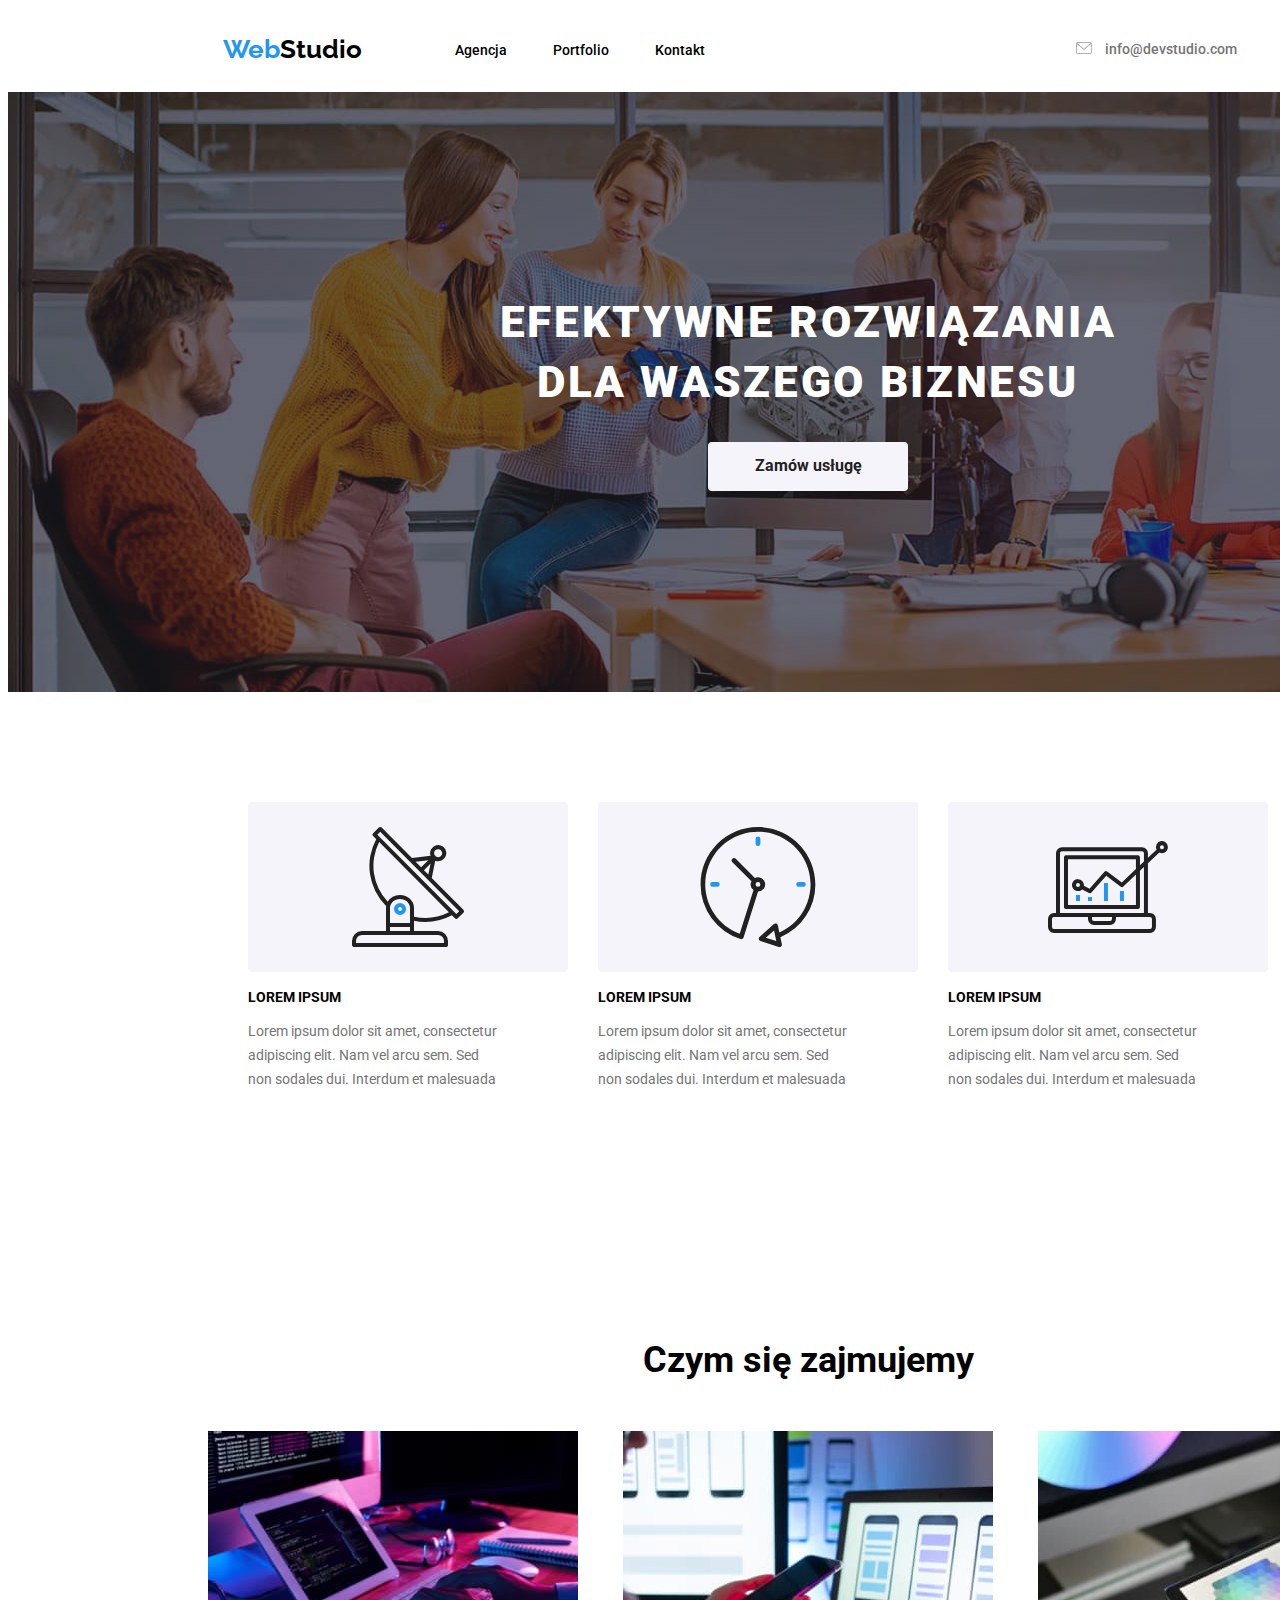
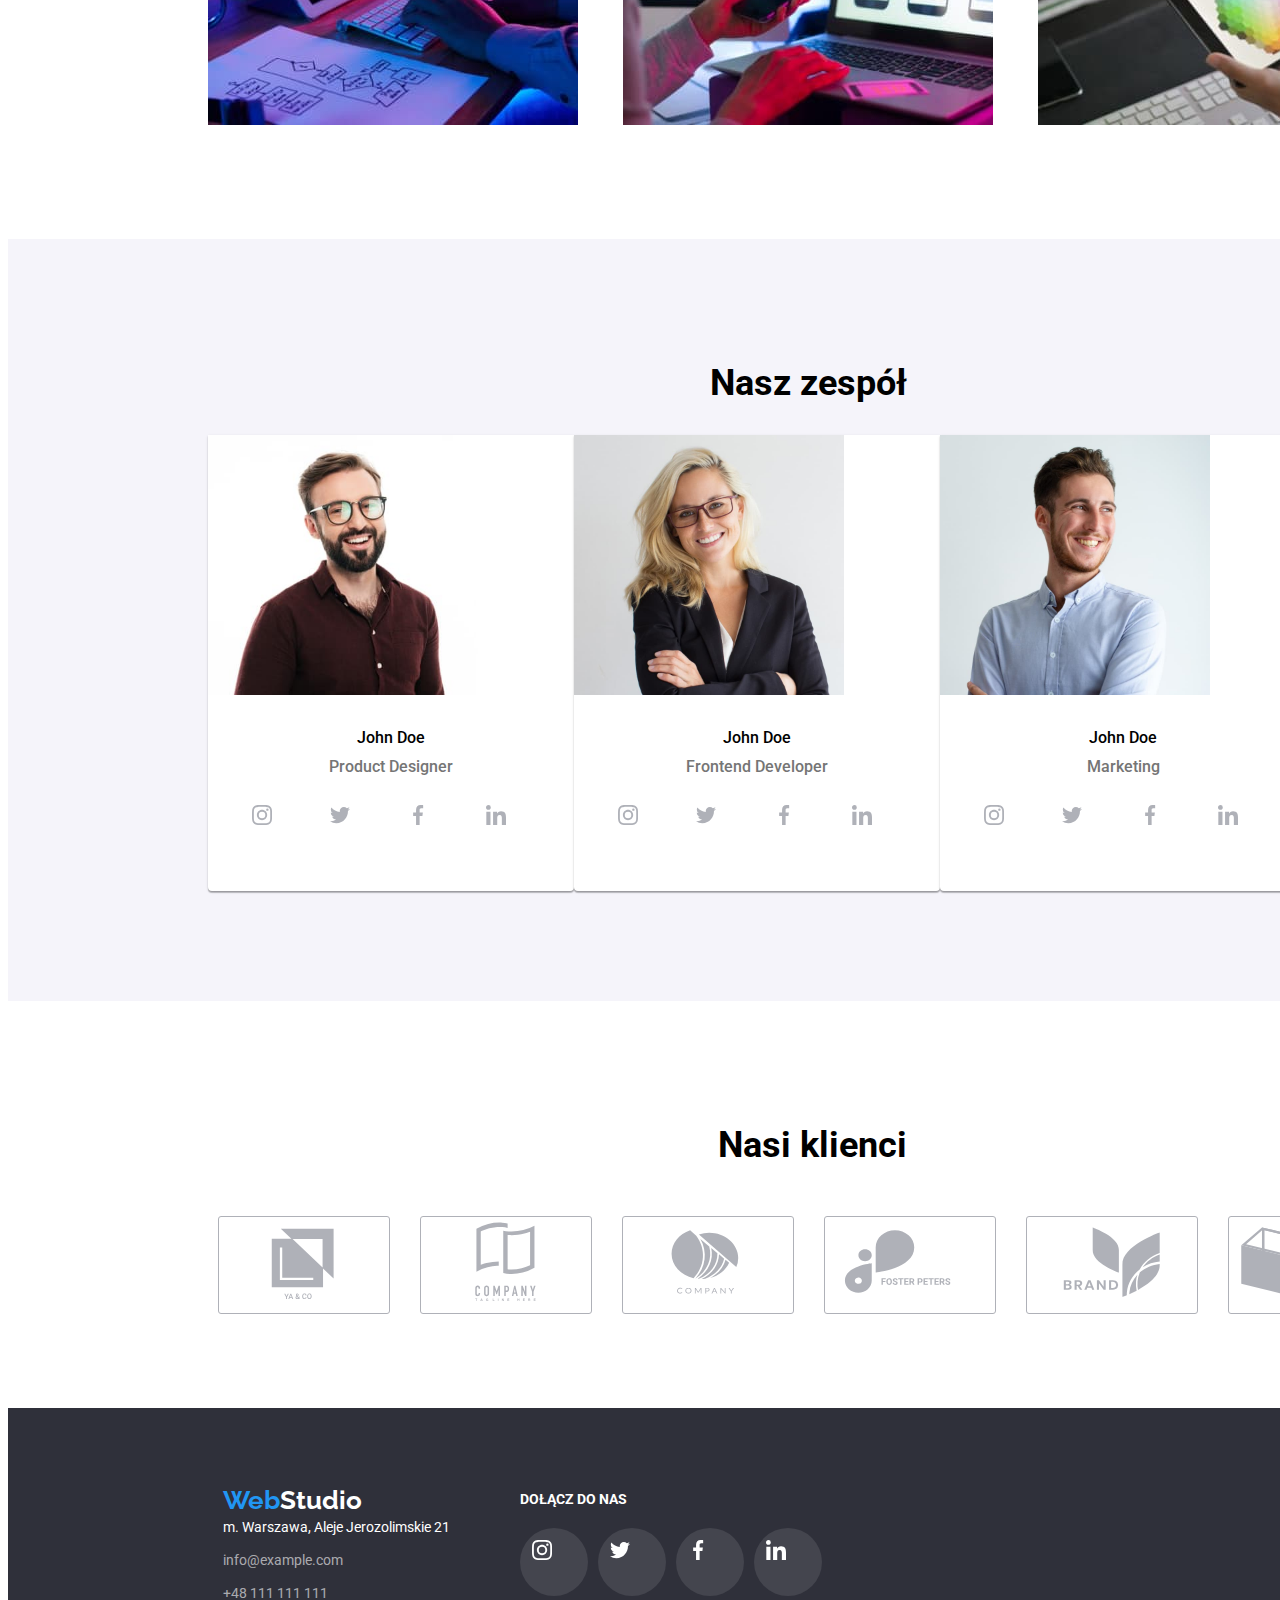
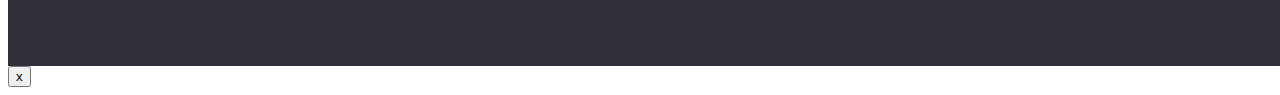
==== commit a8a882c4: "added" ====
--- a/index.html
+++ b/index.html
@@ -64,7 +64,9 @@
         <h1 class="first-headline">
           EFEKTYWNE ROZWIĄZANIA<br />DLA WASZEGO BIZNESU
         </h1>
-        <button class="single-button" type="button">Zamów usługę</button>
+        <button data-modal-open class="single-button" type="button">
+          Zamów usługę
+        </button>
       </div>
       <section class="section">
         <div class="container">
@@ -164,46 +166,40 @@
                   <span class="position">Product Designer</span>
                   <ul class="social-media">
                     <li class="social-media-element">
-                      <div class="icon-circle">
-                        <a
-                          href="#"
-                          class="social-icons-link"
-                          ><svg class="social-icons" width="20" height="20">
-                            <use href="./images/icons.svg#icon-instagram"></use>
-                          </svg>
-                        </a>
-                      </div>
-                    </li>
-                    <li class="social-media-element">
-                      <div class="icon-circle">
-                        <a href="#" class="social-icons-link"
-                          ><svg class="social-icons" width="20" height="20">
-                            <use href="./images/icons.svg#icon-twitter"></use>
-                          </svg>
-                        </a>
-                      </div>
-                    </li>
-                    <li class="social-media-element">
-                      <div class="icon-circle">
-                        <a
-                          href="#"
-                          class="social-icons-link"
-                          ><svg class="social-icons" width="20" height="20">
-                            <use href="./images/icons.svg#icon-facebook"></use>
-                          </svg>
-                        </a>
-                      </div>
-                    </li>
-                    <li class="social-media-element">
-                      <div class="icon-circle">
-                        <a
-                          href="#"
-                          class="social-icons-link"
-                          ><svg class="social-icons" width="20" height="20">
-                            <use href="./images/icons.svg#icon-linkedin"></use>
-                          </svg>
-                        </a>
-                      </div>
+                      <a href="#" class="social-icons-link">
+                        <div class="icon-circle">
+                          <svg class="social-icons" width="20" height="20">
+                            <use href="./images/icons.svg#icon-instagram" />
+                          </svg>
+                        </div>
+                      </a>
+                    </li>
+                    <li class="social-media-element">
+                      <a href="#" class="social-icons-link">
+                        <div class="icon-circle">
+                          <svg class="social-icons" width="20" height="20">
+                            <use href="./images/icons.svg#icon-twitter" />
+                          </svg>
+                        </div>
+                      </a>
+                    </li>
+                    <li class="social-media-element">
+                      <a href="#" class="social-icons-link">
+                        <div class="icon-circle">
+                          <svg class="social-icons" width="20" height="20">
+                            <use href="./images/icons.svg#icon-facebook" />
+                          </svg>
+                        </div>
+                      </a>
+                    </li>
+                    <li class="social-media-element">
+                      <a href="#" class="social-icons-link">
+                        <div class="icon-circle">
+                          <svg class="social-icons" width="20" height="20">
+                            <use href="./images/icons.svg#icon-linkedin" />
+                          </svg>
+                        </div>
+                      </a>
                     </li>
                   </ul>
                 </figcaption>
@@ -222,45 +218,40 @@
                   <span class="position">Frontend Developer</span>
                   <ul class="social-media">
                     <li class="social-media-element">
-                      <div class="icon-circle">
-                        <a
-                          href="#"
-                          class="social-icons-link"
-                          ><svg class="social-icons" width="20" height="20">
-                            <use href="./images/icons.svg#icon-instagram"></use>
-                          </svg>
-                        </a>
-                      </div>
-                    </li>
-                    <li class="social-media-element">
-                      <div class="icon-circle">
-                        <a href="#" class="social-icons-link"
-                          ><svg class="social-icons" width="20" height="20">
-                            <use href="./images/icons.svg#icon-twitter"></use>
-                          </svg>
-                        </a>
-                      </div>
-                    </li>
-                    <li class="social-media-element">
-                      <div class="icon-circle">
-                        <a
-                          href="#"social-icons-link"
-                          ><svg class="social-icons" width="20" height="20">
-                            <use href="./images/icons.svg#icon-facebook"></use>
-                          </svg>
-                        </a>
-                      </div>
-                    </li>
-                    <li class="social-media-element">
-                      <div class="icon-circle">
-                        <a
-                          href="#"
-                          class="social-icons-link"
-                          ><svg class="social-icons" width="20" height="20">
-                            <use href="./images/icons.svg#icon-linkedin"></use>
-                          </svg>
-                        </a>
-                      </div>
+                      <a href="#" class="social-icons-link">
+                        <div class="icon-circle">
+                          <svg class="social-icons" width="20" height="20">
+                            <use href="./images/icons.svg#icon-instagram" />
+                          </svg>
+                        </div>
+                      </a>
+                    </li>
+                    <li class="social-media-element">
+                      <a href="#" class="social-icons-link">
+                        <div class="icon-circle">
+                          <svg class="social-icons" width="20" height="20">
+                            <use href="./images/icons.svg#icon-twitter" />
+                          </svg>
+                        </div>
+                      </a>
+                    </li>
+                    <li class="social-media-element">
+                      <a href="#" class="social-icons-link">
+                        <div class="icon-circle">
+                          <svg class="social-icons" width="20" height="20">
+                            <use href="./images/icons.svg#icon-facebook" />
+                          </svg>
+                        </div>
+                      </a>
+                    </li>
+                    <li class="social-media-element">
+                      <a href="#" class="social-icons-link">
+                        <div class="icon-circle">
+                          <svg class="social-icons" width="20" height="20">
+                            <use href="./images/icons.svg#icon-linkedin" />
+                          </svg>
+                        </div>
+                      </a>
                     </li>
                   </ul>
                 </figcaption>
@@ -279,46 +270,40 @@
                   <span class="position">Marketing</span>
                   <ul class="social-media">
                     <li class="social-media-element">
-                      <div class="icon-circle">
-                        <a
-                          href="#"
-                          class="social-icons-link"
-                          ><svg class="social-icons" width="20" height="20">
-                            <use href="./images/icons.svg#icon-instagram"></use>
-                          </svg>
-                        </a>
-                      </div>
-                    </li>
-                    <li class="social-media-element">
-                      <div class="icon-circle">
-                        <a href="#" class="social-icons-link"
-                          ><svg class="social-icons" width="20" height="20">
-                            <use href="./images/icons.svg#icon-twitter"></use>
-                          </svg>
-                        </a>
-                      </div>
-                    </li>
-                    <li class="social-media-element">
-                      <div class="icon-circle">
-                        <a
-                          href="#"
-                          class="social-icons-link"
-                          ><svg class="social-icons" width="20" height="20">
-                            <use href="./images/icons.svg#icon-facebook"></use>
-                          </svg>
-                        </a>
-                      </div>
-                    </li>
-                    <li class="social-media-element">
-                      <div class="icon-circle">
-                        <a
-                          href="#"
-                          class="social-icons-link"
-                          ><svg class="social-icons" width="20" height="20">
-                            <use href="./images/icons.svg#icon-linkedin"></use>
-                          </svg>
-                        </a>
-                      </div>
+                      <a href="#" class="social-icons-link">
+                        <div class="icon-circle">
+                          <svg class="social-icons" width="20" height="20">
+                            <use href="./images/icons.svg#icon-instagram" />
+                          </svg>
+                        </div>
+                      </a>
+                    </li>
+                    <li class="social-media-element">
+                      <a href="#" class="social-icons-link">
+                        <div class="icon-circle">
+                          <svg class="social-icons" width="20" height="20">
+                            <use href="./images/icons.svg#icon-twitter" />
+                          </svg>
+                        </div>
+                      </a>
+                    </li>
+                    <li class="social-media-element">
+                      <a href="#" class="social-icons-link">
+                        <div class="icon-circle">
+                          <svg class="social-icons" width="20" height="20">
+                            <use href="./images/icons.svg#icon-facebook" />
+                          </svg>
+                        </div>
+                      </a>
+                    </li>
+                    <li class="social-media-element">
+                      <a href="#" class="social-icons-link">
+                        <div class="icon-circle">
+                          <svg class="social-icons" width="20" height="20">
+                            <use href="./images/icons.svg#icon-linkedin" />
+                          </svg>
+                        </div>
+                      </a>
                     </li>
                   </ul>
                 </figcaption>
@@ -337,44 +322,40 @@
                   <span class="position">UI Designer</span>
                   <ul class="social-media">
                     <li class="social-media-element">
-                      <div class="icon-circle">
-                        <a
-                          href="#"
-                          class="social-icons-link"
-                          ><svg class="social-icons" width="20" height="20">
-                            <use href="./images/icons.svg#icon-instagram"></use>
-                          </svg>
-                        </a>
-                      </div>
-                    </li>
-                    <li class="social-media-element">
-                      <div class="icon-circle">
-                        <a href="#" class="social-icons-link"
-                          ><svg class="social-icons" width="20" height="20">
-                            <use href="./images/icons.svg#icon-twitter"></use>
-                          </svg>
-                        </a>
-                      </div>
-                    </li>
-                    <li class="social-media-element">
-                      <div class="icon-circle">
-                        <a
-                          href="#"
-                          class="social-icons-link"
-                          ><svg class="social-icons" width="20" height="20">
-                            <use href="./images/icons.svg#icon-facebook"></use>
-                          </svg>
-                        </a>
-                      </div>
-                    </li>
-                    <li class="social-media-element">
-                      <div class="icon-circle">
-                        <a href="#" class="social-icons-link"
-                          ><svg class="social-icons" width="20" height="20">
-                            <use href="./images/icons.svg#icon-linkedin"></use>
-                          </svg>
-                        </a>
-                      </div>
+                      <a href="#" class="social-icons-link">
+                        <div class="icon-circle">
+                          <svg class="social-icons" width="20" height="20">
+                            <use href="./images/icons.svg#icon-instagram" />
+                          </svg>
+                        </div>
+                      </a>
+                    </li>
+                    <li class="social-media-element">
+                      <a href="#" class="social-icons-link">
+                        <div class="icon-circle">
+                          <svg class="social-icons" width="20" height="20">
+                            <use href="./images/icons.svg#icon-twitter" />
+                          </svg>
+                        </div>
+                      </a>
+                    </li>
+                    <li class="social-media-element">
+                      <a href="#" class="social-icons-link">
+                        <div class="icon-circle">
+                          <svg class="social-icons" width="20" height="20">
+                            <use href="./images/icons.svg#icon-facebook" />
+                          </svg>
+                        </div>
+                      </a>
+                    </li>
+                    <li class="social-media-element">
+                      <a href="#" class="social-icons-link">
+                        <div class="icon-circle">
+                          <svg class="social-icons" width="20" height="20">
+                            <use href="./images/icons.svg#icon-linkedin" />
+                          </svg>
+                        </div>
+                      </a>
                     </li>
                   </ul>
                 </figcaption>
@@ -390,60 +371,42 @@
             <li class="clients-element">
               <a href="#" class="clients-link">
                 <svg class="clients-icon" height="92" width="170">
-                  <use
-                    href="./images/icons.svg#icon-client1"
-                    class="logo-client"
-                  ></use>
-                </svg>
-              </a>
-            </li>
-            <li class="clients-element">
-              <a href="#" class="clients-link">
-                <svg class="clients-icon" height="92" width="170">
-                  <use
-                    href="./images/icons.svg#icon-client2"
-                    class="logo-client"
-                  ></use>
-                </svg>
-              </a>
-            </li>
-            <li class="clients-element">
-              <a href="#" class="clients-link">
-                <svg class="clients-icon" height="92" width="170">
-                  <use
-                    href="./images/icons.svg#icon-client3"
-                    class="logo-client"
-                  ></use>
-                </svg>
-              </a>
-            </li>
-            <li class="clients-element">
-              <a href="#" class="clients-link">
-                <svg class="clients-icon" height="92" width="170">
-                  <use
-                    href="./images/icons.svg#icon-client4"
-                    class="logo-client"
-                  ></use>
-                </svg>
-              </a>
-            </li>
-            <li class="clients-element">
-              <a href="#" class="clients-link">
-                <svg class="clients-icon" height="92" width="170">
-                  <use
-                    href="./images/icons.svg#icon-client5"
-                    class="logo-client"
-                  ></use>
-                </svg>
-              </a>
-            </li>
-            <li class="clients-element">
-              <a href="#" class="clients-link">
-                <svg class="clients-icon" height="92" width="170">
-                  <use
-                    href="./images/icons.svg#icon-client6"
-                    class="logo-client"
-                  ></use>
+                  <use href="./images/icons.svg#icon-client1"></use>
+                </svg>
+              </a>
+            </li>
+            <li class="clients-element">
+              <a href="#" class="clients-link">
+                <svg class="clients-icon" height="92" width="170">
+                  <use href="./images/icons.svg#icon-client2"></use>
+                </svg>
+              </a>
+            </li>
+            <li class="clients-element">
+              <a href="#" class="clients-link">
+                <svg class="clients-icon" height="92" width="170">
+                  <use href="./images/icons.svg#icon-client3"></use>
+                </svg>
+              </a>
+            </li>
+            <li class="clients-element">
+              <a href="#" class="clients-link">
+                <svg class="clients-icon" height="92" width="170">
+                  <use href="./images/icons.svg#icon-client4"></use>
+                </svg>
+              </a>
+            </li>
+            <li class="clients-element">
+              <a href="#" class="clients-link">
+                <svg class="clients-icon" height="92" width="170">
+                  <use href="./images/icons.svg#icon-client5"></use>
+                </svg>
+              </a>
+            </li>
+            <li class="clients-element">
+              <a href="#" class="clients-link">
+                <svg class="clients-icon" height="92" width="170">
+                  <use href="./images/icons.svg#icon-client6"></use>
                 </svg>
               </a>
             </li>
@@ -524,5 +487,13 @@
         </div>
       </div>
     </footer>
+    <div class="modal is-hidden" data-modal>
+      <div class="modal-window">
+        <button type="button" class="close-button" data-modal-close>
+          <div class="cross-button">x</div>
+        </button>
+      </div>
+    </div>
+    <script src="./js/modal.js"></script>
   </body>
 </html>
--- a/css/styles.css
+++ b/css/styles.css
@@ -73,48 +73,46 @@
 .contact-list > .contact-address:not(:last-child) {
   margin-right: 50px;
 }
-.logo {
-  font-family: "Raleway";
-  font-weight: 700;
-  font-size: 26px;
-  line-height: 1.19;
-  text-decoration: none;
-  margin-top: 24px;
-  margin-bottom: 25px;
-}
-
-li {
-  list-style: none;
-}
-
-.link {
-  font-family: "Roboto";
-  font-weight: 500;
-  font-size: 14px;
-  line-height: 1.14;
-  text-decoration: none;
-  color: var(--fifth-color);
-}
-.link:hover,
-.link:focus,
-.link:active {
-  color: var(--seventh-color);
-}
-.contact {
-  font-family: "Roboto";
-  font-size: 14px;
-  font-weight: 500;
-  line-height: 1.14;
-  text-decoration: none;
-  color: var(--third-color);
-}
+
 .contact:hover,
 .contact:focus,
 .contact:active {
   color: var(--seventh-color);
 }
-.icons-header:hover {
+.contact:hover > svg {
   fill: #2196f3;
+}
+
+.logo {
+  font-family: "Raleway";
+  font-weight: 700;
+  font-size: 26px;
+  line-height: 1.19;
+  text-decoration: none;
+  margin-top: 24px;
+  margin-bottom: 25px;
+}
+
+li {
+  list-style: none;
+}
+
+.link {
+  font-family: "Roboto";
+  font-weight: 500;
+  font-size: 14px;
+  line-height: 1.14;
+  text-decoration: none;
+  color: var(--fifth-color);
+}
+
+.contact {
+  font-family: "Roboto";
+  font-size: 14px;
+  font-weight: 500;
+  line-height: 1.14;
+  text-decoration: none;
+  color: var(--third-color);
 }
 .icons-header {
   fill: var(--disabled-icon);
@@ -410,7 +408,9 @@
 .icon-circle:active {
   background-color: var(--seventh-color);
 }
-
+.icon-circle:hover > svg {
+  fill: #ffffff;
+}
 .filters-list {
   display: flex;
   flex-direction: row;
@@ -472,6 +472,12 @@
 .card-item {
   flex-basis: calc((100% - 60px) / 3);
 }
+.cards-shadow:hover,
+.cards-shadow:focus,
+.cards-shadow:active {
+  box-shadow: 0px 1px 1px rgba(0, 0, 0, 0.12), 0px 4px 4px rgba(0, 0, 0, 0.06),
+    1px 4px 6px rgba(0, 0, 0, 0.16);
+}
 .grid-container {
   width: 1182px;
   margin-left: 215px;
@@ -498,23 +504,29 @@
   margin-left: -30px;
   align-items: center;
 }
-.logo-client {
+
+.clients-icon {
   fill: var(--disabled-icon);
+}
+.clients-icon:hover,
+.clients-icon:focus,
+.clients-icon:active {
+  fill: var(--seventh-color);
+}
+
+.clients-element {
+  border: 1px solid var(--disabled-icon);
+  border-radius: 3px;
+}
+.clients-element:hover,
+.clients-element:focus,
+.clients-element:active {
+  border: 1px solid var(--seventh-color);
 }
 .logo-client:hover,
 .logo-client:focus,
 .logo-client:active {
   fill: var(--seventh-color);
-}
-
-.clients-element {
-  border: 1px solid var(--disabled-icon);
-  border-radius: 3px;
-}
-.clients-element:hover,
-.clients-element:focus,
-.clients-element:active {
-  border: 1px solid var(--seventh-color);
 }
 .social-media {
   display: flex;
